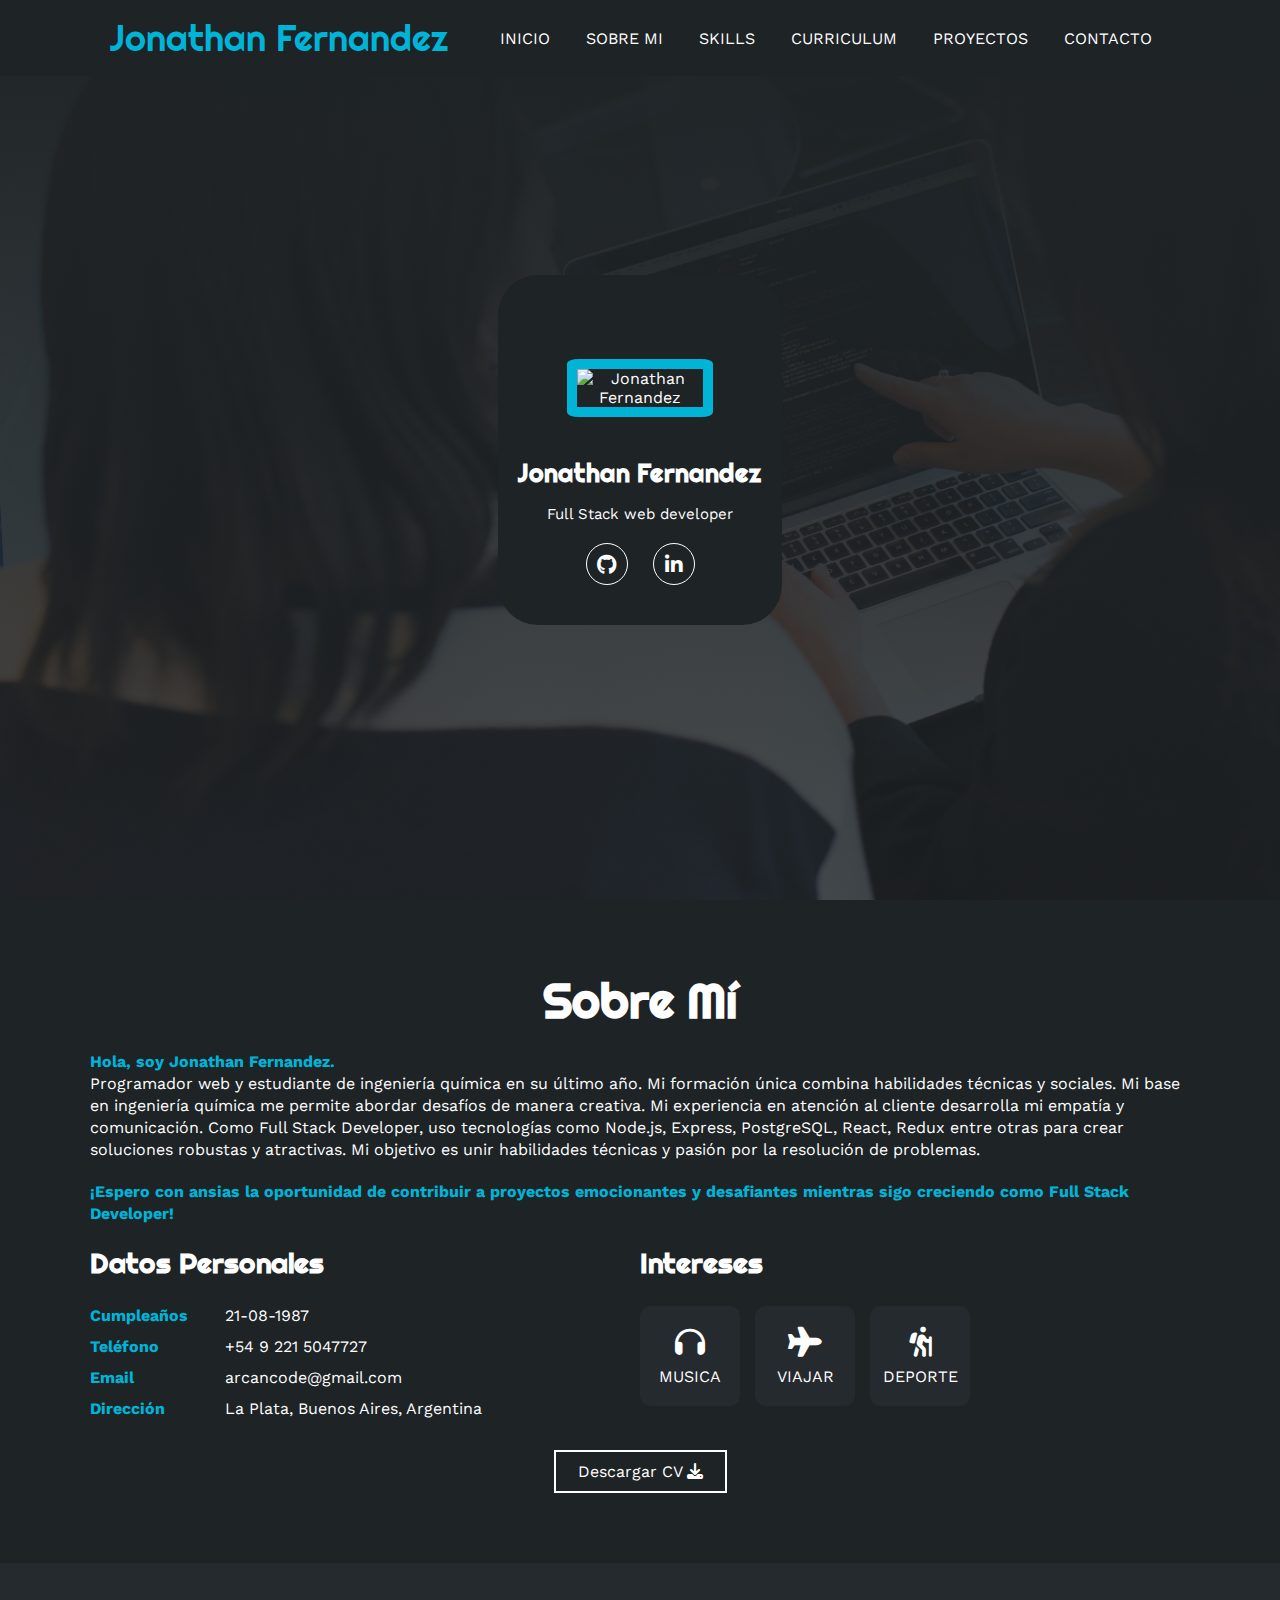
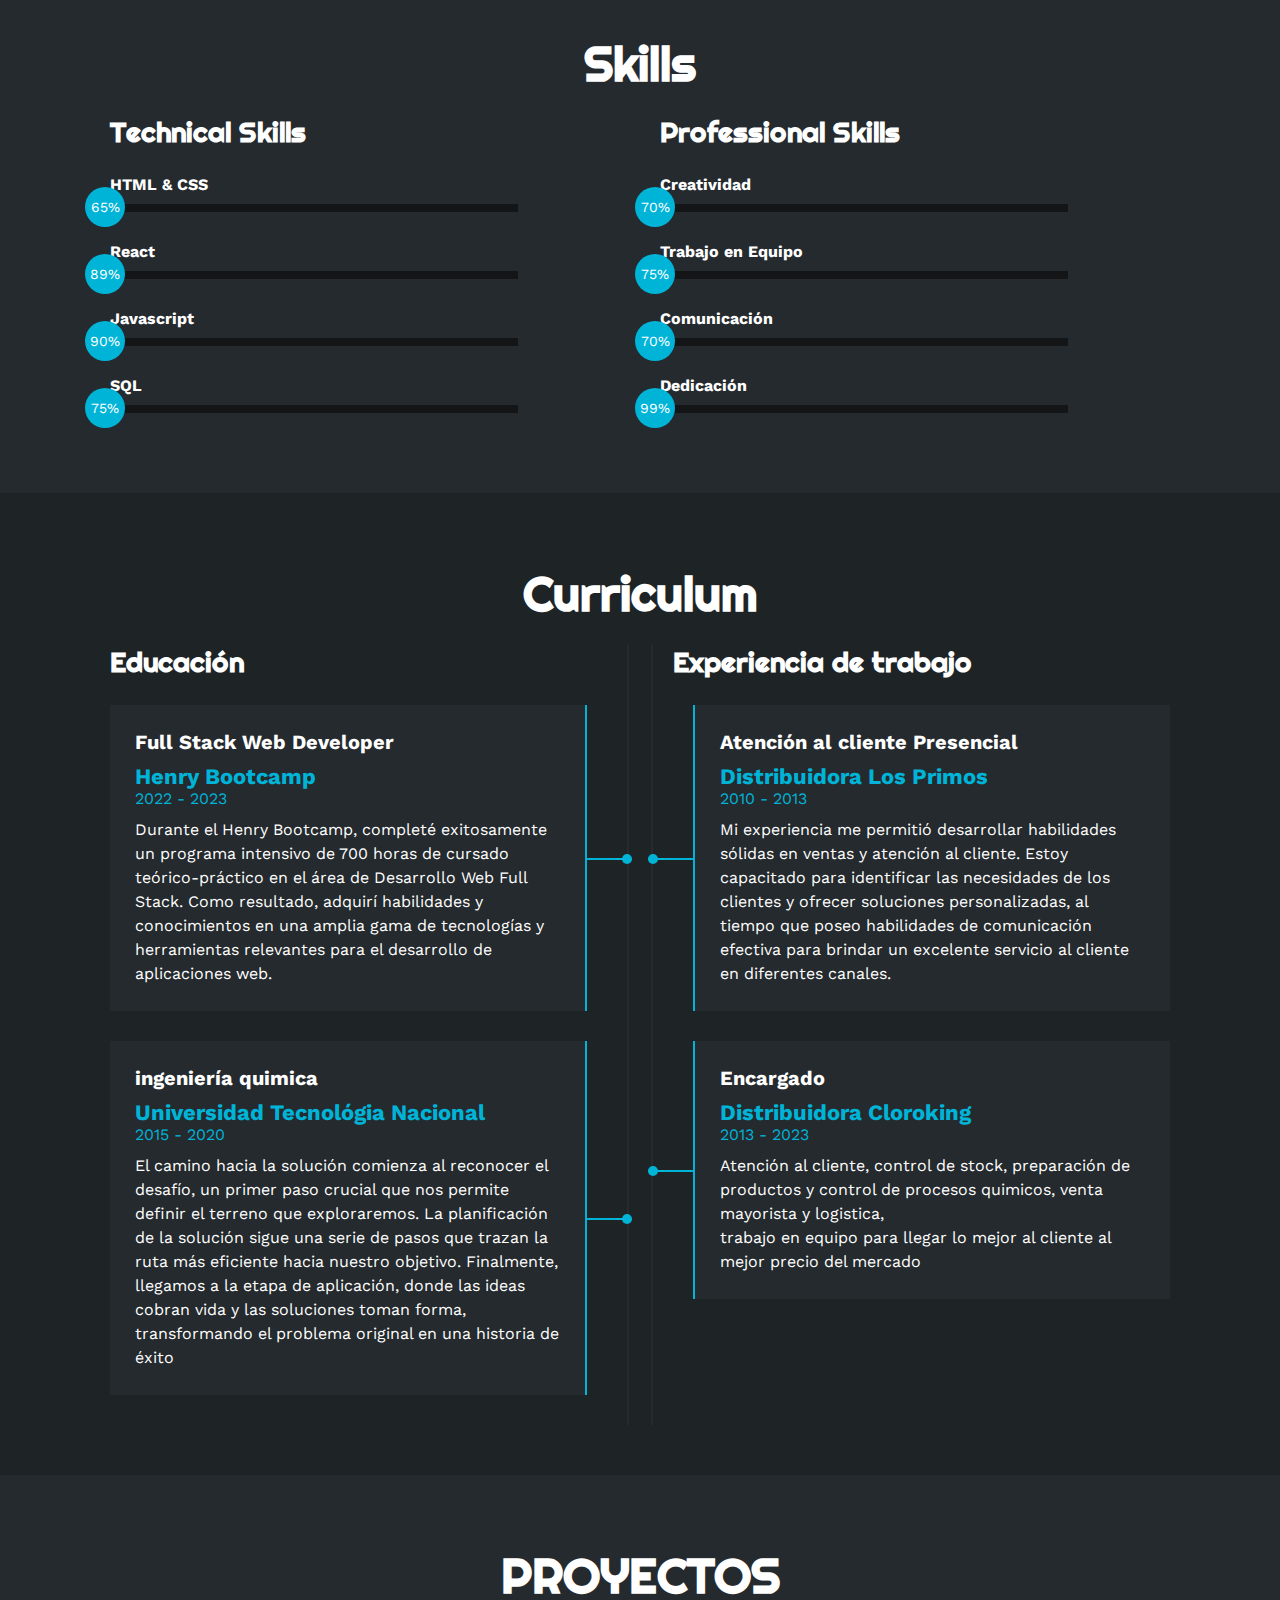
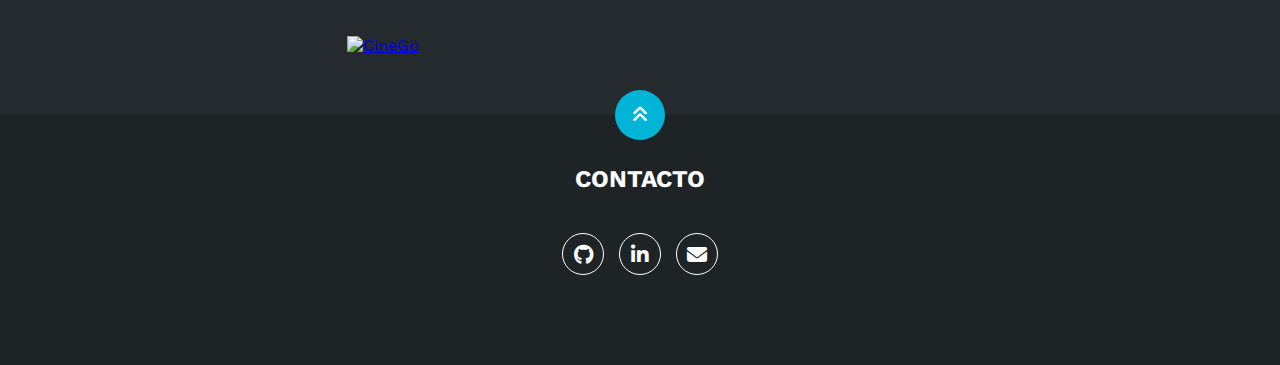
==== code/index.html @ 459ef3cf "Portfolio4" ====
<!DOCTYPE html>
<html lang="es">

<head>
    <meta charset="UTF-8">
    <meta http-equiv="X-UA-Compatible" content="IE=edge">
    <link href="https://cdnjs.cloudflare.com/ajax/libs/font-awesome/6.1.2/css/all.min.css" rel="stylesheet" />
    <link rel="icon" type="image/png" href="./img/icono-trabajo-removebg-preview.png" />
    <title>Portfolio</title>
    <link rel="stylesheet" href="estilo.css">

    <!-- Meta etiquetas para vista previa -->
    <meta property="og:title" content="Portafolio Jonathan">
    <meta property="og:image" content="https://res.cloudinary.com/duhosfky2/image/upload/v1693426311/Market/zogoqmeys3yfz02bowl5.jpg">
    <meta name="description" content="Mi portafolio personal para mostrar mis proyectos y habilidades.">
    <meta property="og:url" content="https://portfolio-t79v-ki7n8g2bz-jonnyfernandez.vercel.app/">

</head>
<body>
    <!-- MENU ENCABEZADO -->
    <div class="contenedor-header">
        <header>
            <div class="logo">
                <a href="#">Jonathan Fernandez</a>
            </div>
            <nav id="nav">
                <ul>
                    <li><a href="#inicio" onclick="seleccionar()">INICIO</a></li>
                    <li><a href="#sobremi" onclick="seleccionar()">SOBRE MI</a></li>
                    <li><a href="#skills" onclick="seleccionar()">SKILLS</a></li>
                    <li><a href="#curriculum" onclick="seleccionar()">CURRICULUM</a></li>
                    <li><a href="#portfolio" onclick="seleccionar()">PROYECTOS</a></li>
                    <li><a href="#contacto" onclick="seleccionar()">CONTACTO</a></li>
                </ul>
            </nav>
            <div class="nav-responsive" onclick="mostrarOcultarMenu()">
                <i class="fa-solid fa-bars"></i>
            </div>
        </header>
    </div>

    <!-- SECCION INICIO -->
    <section id="inicio" class="inicio">
        <div class="contenido-banner">
            <div class="contenedor-img">
                <img src="https://res.cloudinary.com/duhosfky2/image/upload/v1693414613/Market/d3zuab3ajsv0k1inw5ec.jpg" alt="Jonathan Fernandez">
            </div>
            <h1>Jonathan Fernandez</h1>
            <h2>Full Stack web developer</h2>
            <div class="redes">
                <a href="https://github.com/JonnyFernandez" target="_blank"><i class="fa-brands fa-github"></i></a>
                <a href="https://www.linkedin.com/in/jonathan-fernandez-65a959277/" target="_blank"><i class="fa-brands fa-linkedin-in"></i></a>
            </div>
        </div>
    </section>

    <!-- SECCION SOBRE MI -->
    <section id="sobremi" class="sobremi">
        <div class="contenido-seccion">
            <h2>Sobre Mí</h2>
            <p><span>Hola, soy Jonathan Fernandez.</span> <br> 
                Programador web y estudiante de ingeniería química en su último año. Mi formación única combina habilidades técnicas y sociales. Mi base en ingeniería química me permite abordar desafíos de manera creativa. Mi experiencia en atención al cliente desarrolla mi empatía y comunicación. Como Full Stack Developer, uso tecnologías como Node.js, Express, PostgreSQL, React, Redux entre otras para crear soluciones robustas y atractivas. Mi objetivo es unir habilidades técnicas y pasión por la resolución de problemas. 
            </p>               
                
                <p> <span>¡Espero con ansias la oportunidad de contribuir a proyectos emocionantes y desafiantes mientras sigo creciendo como Full Stack Developer!</span> </p>

            <div class="fila">
                <!-- datos personales -->
                <div class="col">
                    <h3>Datos Personales</h3>
                    <ul>
                        <li>
                            <strong>Cumpleaños</strong>
                            21-08-1987
                        </li>
                        <li>
                            <strong>Teléfono</strong>
                            +54 9 221 5047727
                        </li>
                        <li>
                            <strong>Email</strong>
                            arcancode@gmail.com
                        </li>
                        <li>
                            <strong>Dirección</strong>
                            La Plata, Buenos Aires, Argentina
                        </li>
                    </ul>
                </div>

                <!-- intereses -->
                <div class="col">
                    <h3>Intereses</h3>
                    <div class="contenedor-intereses">
    
                        <div class="interes">
                            <i class="fa-solid fa-headphones"></i>
                            <span>MUSICA</span>
                        </div>
                        <div class="interes">
                            <i class="fa-solid fa-plane"></i>
                            <span>VIAJAR</span>
                        </div>
                        <div class="interes">
                            <i class="fa-solid fa-person-hiking"></i>
                            <span>DEPORTE</span>
                        </div>
                        
                    </div>
                </div>
            </div>
            <button>
                <span class="overlay"></span> 
                <a href="https://drive.google.com/file/d/18zv0-AI4ETFtZacoYwHxijaZ4YE79S_G/view?usp=sharing" target="_blank" style="text-decoration: none;">
                    <span style="color: white;">Descargar CV</span>
                    <i class="fa-solid fa-download" style="color: white;"></i>
                </a>
            </button>
        </div>
    </section>

    <!-- SECCION SKILLS -->
    <section class="skills" id="skills">
        <div class="contenido-seccion">
            <h2>Skills</h2>
            <div class="fila">
                <!-- Technical Skill -->
                <div class="col">
                    <h3>Technical Skills</h3>
                    <div class="skill">
                        <span>HTML & CSS</span>
                        <div class="barra-skill">
                            <div class="progreso">
                                <span>65%</span>
                            </div>
                        </div>
                    </div>
                    <div class="skill">
                        <span>React</span>
                        <div class="barra-skill">
                            <div class="progreso">
                                <span>89%</span>
                            </div>
                        </div>
                    </div>
                    <div class="skill">
                        <span>Javascript</span>
                        <div class="barra-skill">
                            <div class="progreso">
                                <span>90%</span>
                            </div>
                        </div>
                    </div>
                    <div class="skill">
                        <span>SQL</span>
                        <div class="barra-skill">
                            <div class="progreso">
                                <span>75%</span>
                            </div>
                        </div>
                    </div>
                </div>
                <!-- Professional Skills -->
                <div class="col">
                    <h3>Professional Skills</h3>
                    <div class="skill">
                        <span>Creatividad</span>
                        <div class="barra-skill">
                            <div class="progreso">
                                <span>70%</span>
                            </div>
                        </div>
                    </div>
                    <div class="skill">
                        <span>Trabajo en Equipo</span>
                        <div class="barra-skill">
                            <div class="progreso">
                                <span>75%</span>
                            </div>
                        </div>
                    </div>
                    <div class="skill">
                        <span>Comunicación</span>
                        <div class="barra-skill">
                            <div class="progreso">
                                <span>70%</span>
                            </div>
                        </div>
                    </div>
                    <div class="skill">
                        <span>Dedicación</span>
                        <div class="barra-skill">
                            <div class="progreso">
                                <span>99%</span>
                            </div>
                        </div>
                    </div>
                    </div>
                </div>
            </div>
        </div>
    </section>

    <!-- SECCION CURRICULUM -->
    <section id="curriculum" class="curriculum">
        <div class="contenido-seccion">
            <h2>Curriculum</h2>
            <div class="fila">
                <div class="col izquierda">
                    <h3>Educación</h3>
                    <div class="item izq">
                        <h4>Full Stack Web Developer</h4>
                        <span class="casa">Henry Bootcamp</span>
                        <span class="fecha">2022 - 2023</span>
                        <p>Durante el Henry Bootcamp, completé exitosamente un programa intensivo de 700 horas de cursado teórico-práctico en el área de Desarrollo Web Full Stack. Como resultado, adquirí habilidades y conocimientos en una amplia gama de tecnologías y herramientas relevantes para el desarrollo de aplicaciones web.</p>
                        <div class="conectori">
                            <div class="circuloi"></div>
                        </div>
                    </div>
                    <div class="item izq">
                        <h4>ingeniería quimica</h4>
                        <span class="casa">Universidad Tecnológia Nacional</span>
                        <span class="fecha">2015 - 2020</span>
                        <p>El camino hacia la solución comienza al reconocer el desafío, un primer paso crucial que nos permite definir el terreno que exploraremos. La planificación de la solución sigue una serie de pasos que trazan la ruta más eficiente hacia nuestro objetivo. Finalmente, llegamos a la etapa de aplicación, donde las ideas cobran vida y las soluciones toman forma, transformando el problema original en una historia de éxito
                        </p>
                        <div class="conectori">
                            <div class="circuloi"></div>
                        </div>
                    </div>
                </div>

                <div class="col derecha">
                    <h3>Experiencia de trabajo</h3>
                    <div class="item der">
                        <h4>Atención al cliente Presencial</h4>
                        <span class="casa">Distribuidora Los Primos</span>
                        <span class="fecha">2010 - 2013</span>
                        <p>Mi experiencia me permitió desarrollar habilidades sólidas en ventas y atención al cliente. Estoy capacitado para identificar las necesidades de los clientes y ofrecer soluciones personalizadas, al tiempo que poseo habilidades de comunicación efectiva para brindar un excelente servicio al cliente en diferentes canales.</p>
                        <div class="conectord">
                            <div class="circulod"></div>
                        </div>
                    </div>
                    <div class="item der">
                        <h4>Encargado</h4>
                        <span class="casa">Distribuidora Cloroking</span>
                        <span class="fecha">2013 - 2023</span>
                        <p>Atención al cliente, control de stock, preparación de productos y control de procesos quimicos, venta mayorista y logistica, <br>
                           trabajo en equipo para llegar lo mejor al cliente al mejor precio del mercado
                        </p>
                        <div class="conectord">
                            <div class="circulod"></div>
                        </div>
                    </div>
                    
                </div>
            </div>
        </div>
    </section>

     <!-- SECCION PORTFOLIO -->
     <section id="portfolio" class="portfolio">
        <div class="contenido-seccion">
            <h2>PROYECTOS</h2>
            <div class="galeria">
                <div class="proyecto">
                    <a href="https://youtu.be/59KQuZE1tBA" target="_blank">
                        <img src="https://res.cloudinary.com/duhosfky2/image/upload/v1693419732/Market/usyc0wvto7gchkjki0ef.jpg" alt="CineGo">
                        <div class="overlay">
                            <h3>Mini-Market</h3>
                            <p>Desde la comodidad de tu casa.</p>
                        </div>
                    </a>
                </div>
                <!-- <div class="proyecto">
                    <a href="https://www.youtube.com/watch?v=Hnd9TNMoRcA" target="_blank">
                    <img src="https://res.cloudinary.com/dmy8dbh1a/image/upload/v1689033568/RickAndMorty_lbuzjm.png" alt="Rick And Morty">
                    <div class="overlay">
                        <h3>Rick And Morty</h3>
                        <p>Explora el multiverso de Rick and Morty.</p>
                    </div>
                  </a>
                </div> -->
                <div class="proyecto">
                    <a href="https://youtu.be/STfdhvXOBVQ" target="_blank">

                    <img src="https://res.cloudinary.com/duhosfky2/image/upload/v1693420103/Market/iamvb0fiv9edllgim8vq.jpg" alt="">
                    <div class="overlay">
                        <h3>PI-Food</h3>
                        <p>Recetas para el paladar</p>
                    </div>
                </a>
                </div>
             </div>
            </div>
        </div>
    </section>

    <!-- footer -->
    <footer>
        <a href="#inicio" class="arriba">
            <i class="fa-solid fa-angles-up"></i>
        </a>
        <div>
            <a id="contacto"> 
                <h2>CONTACTO</h2>
            </a>
        </div>
        <div class="redes" >
            <a href="https://github.com/JonnyFernandez" target="_blank"><i class="fa-brands fa-github"></i></a>
            <a href="https://www.linkedin.com/in/jonathan-fernandez-65a959277/" target="_blank"><i class="fa-brands fa-linkedin-in"></i></a>
            <a href="mailto:arcancode@gmail.com" target="_blank"><i class="fa-solid fa-envelope"></i></a>

        </div>
    </footer>

    <script src="script.js"></script>
</body>
</html>
---- code/estilo.css ----
@import url('https://fonts.googleapis.com/css2?family=Righteous&family=Work+Sans:wght@100;300;400;600;800&display=swap');
*{
    box-sizing: border-box;
    font-family: 'Work Sans';
    margin: 0;
    padding: 0;
}
html{
    /* me permite deslizar cuando hago clic en los links del menu */
    scroll-behavior: smooth;
}
/* MENU */
.contenedor-header{
    background: #1e2326;
    position: fixed;
    width: 100%;
    top: 0;
    left: 0;
    z-index: 99;
}
.contenedor-header header{
    max-width: 1100px;
    margin: auto;
    display: flex;
    justify-content: space-between;
    align-items: center;
    padding: 15px 20px;
}
.contenedor-header header .logo a{
    font-family: 'Righteous';
    font-size: 36px;
    color: #00b4d8;
    text-decoration: none;
}
.contenedor-header header ul{
    display: flex;
    list-style: none;
}
.contenedor-header header nav ul li a{
    text-align: none;
    color: #fff;
    margin: 0 15px;
    padding: 3px;
    transition: .5s;
    text-decoration: none;
}
.contenedor-header header nav ul li a:hover{
    color: #00b4d8;
}
.nav-responsive{
    background-color: #00b4d8;
    color:#fff;
    padding: 5px 10px;
    border-radius: 5px;
    cursor: pointer;
    display: none;
}

/* SECCION I N I C I O */

.inicio{
    background: linear-gradient(to top, rgba(30,35,38,.8), rgba(30,35,38,1)),
    url(img/fondo.jpg);
    background-size: cover;
    height: 100vh;
    color: #fff;
    display: flex;
    align-items: center;
}
.inicio .contenido-banner{
    padding: 20px;
    background-color: #1e2326;
    max-width: 600px;
    margin: auto;
    text-align: center;
    border-radius: 40px;
}
.inicio .contenido-banner img{
    border: 10px solid #00b4d8;
    display: block;
    width: 60%;
    margin: auto;
    margin-top: 4rem;
    border-radius: 8%;
}
.inicio .contenido-banner h1{
    margin-top: 40px;
    font-size: 25px;
    font-family: 'Righteous';
}
.inicio .contenido-banner h2{
    margin-top: 1rem;
    font-size: 15px;
    font-weight: normal;
}
.inicio .contenido-banner .redes a{
    color: #fff;
    display: inline-block;
    text-decoration: none;
    border: 1px solid #fff;
    border-radius: 100%;
    width: 42px;
    height: 42px;
    line-height: 42px;
    margin: 20px 10px;
    font-size: 20px;
    transition: .3s;
}
.inicio .contenido-banner .redes a:hover{
    background-color: #00b4d8;
}


.sobremi{
    background-color: #1e2326;
    color: #fff;
    padding: 50px 20px;
}
.sobremi .contenido-seccion{
    max-width: 1100px;
    margin: auto;
}
.sobremi h2{
    font-size: 48px;
    font-family: 'Righteous';
    text-align: center;
    padding: 20px 0;

}
.sobremi .contenido-seccion p{
    font: 18px;
    line-height: 22px;
    margin-bottom: 20px;
}
.sobremi .contenido-seccion p span{
    color: #00b4d8;
    font-weight: bold;
}
.sobremi .fila{
    display: flex;
}
.sobremi .fila .col
{
    width: 50%;
}
.sobremi .fila .col h3{
    font-size: 28px;
    font-family: 'Righteous';
    margin-bottom: 25px;
}
.sobremi .fila .col ul{
    list-style: none;
}
.sobremi .fila .col ul li{
    margin: 12px 0;
}
.sobremi .fila .col ul li strong{
    display: inline-block;
    color: #00b4d8;
    width: 130px;
}
.sobremi .fila .col ul li span{
    background-color: #00b4d8;
    padding: 3px;
    font-weight: bold;
    border-radius: 5px;
}
.sobremi .fila .col .contenedor-intereses{
    display: flex;
    flex-wrap: wrap;
}
.sobremi .fila .col .contenedor-intereses .interes{
    width: 100px;
    height: 100px;
    background-color: #252A2E;
    border-radius: 10px;
    margin: 0 15px 15px 0;
    display: flex;
    flex-direction: column;
    align-items: center;
    justify-content: center;
    transition: .3s;

}.sobremi .fila .col .contenedor-intereses .interes:hover{
    background-color: #00b4d8;
}
.sobremi .fila .col .contenedor-intereses .interes i{
    font-size: 30px;
    margin-bottom: 10px;
}
.sobremi button{
    cursor: pointer;
    background-color: transparent;
    border: 2px solid #fff;
    width: fit-content;
    display: block;
    margin: 20px auto;
    padding: 10px 22px;
    font-size: 16px;
    color: #fff;
    position: relative;
    z-index: 10;
}
.sobremi button .overlay{
    position: absolute;
    top: 0;
    left: 0;
    width: 0;
    height: 100%;
    background-color: #00b4d8;
    z-index: -1;
    transition: 1s;
}
.sobremi button:hover .overlay{
    width: 100%;
}



/* SECCION S K I L L S */
.skills{
    background-color: #252A2E;
    color: #fff;
    padding: 50px 20px;
}
.skills .contenido-seccion{
    max-width: 1100px;
    margin: auto;
}
.skills h2{
    font-size: 48px;
    font-family: 'Righteous';
    text-align: center;
    padding: 20px 0;

}
.skills .fila{
    display: flex;
}
.skills .fila .col{
    width: 50%;
    padding: 0 20px;
}
.skills .fila .col h3{
    font-size: 28px;
    font-family: 'Righteous';
    margin-bottom: 25px;
}
.skills .skill > span{
    font-weight: bold;
    display: block;
    margin-bottom: 10px;
}
.skills .skill .barra-skill{
    height: 8px;
    width: 80%;
    background-color: #131517;
    position: relative;
    margin-bottom: 30px;
}
.skills .skill .progreso{
    background-color: #00b4d8;
    position: absolute;
    top: 0;
    left: 0;
    height: 8px;
}
.skills .skill .barra-skill span{
    position: absolute;
    height: 40px;
    width: 40px;
    background-color: #00b4d8;
    border-radius: 50px;
    line-height: 40px;
    text-align: center;
    top: -17px;
    right: -15px;
    font-size: 14px;
}
/* Estas clases se agregaran dinamicamente mediante javascript */
.skills .skill .javascript{
    width: 0%;
    animation: 2s javascript forwards;
}
@keyframes javascript {
    0%{width: 0%;}
    100%{width: 75%;}
}

.skills .skill .htmlcss{
    width: 0%;
    animation: 2s htmlcss forwards;
}
@keyframes htmlcss {
    0%{width: 0%;}
    100%{width: 89%;}
}

.skills .skill .photoshop{
    width: 0%;
    animation: 2s photoshop forwards;
}
@keyframes photoshop {
    0%{width: 0%;}
    100%{width: 95%;}
}

.skills .skill .wordpress{
    width: 0%;
    animation: 2s wordpress forwards;
}
@keyframes wordpress {
    0%{width: 0%;}
    100%{width: 81%;}
}

.skills .skill .drupal{
    width: 0%;
    animation: 2s drupal forwards;
}
@keyframes drupal {
    0%{width: 0%;}
    100%{width: 55%;}
}

.skills .skill .comunicacion{
    width: 0%;
    animation: 2s comunicacion forwards;
}
@keyframes comunicacion {
    0%{width: 0%;}
    100%{width: 80%;}
}

.skills .skill .trabajo{
    width: 0%;
    animation: 2s trabajo forwards;
}
@keyframes trabajo {
    0%{width: 0%;}
    100%{width: 70%;}
}

.skills .skill .creatividad{
    width: 0%;
    animation: 2s creatividad forwards;
}
@keyframes creatividad {
    0%{width: 0%;}
    100%{width: 99%;}
}

.skills .skill .dedicacion{
    width: 0%;
    animation: 2s dedicacion forwards;
}
@keyframes dedicacion {
    0%{width: 0%;}
    100%{width: 65%;}
}

.skills .skill .proyect{
    width: 0%;
    animation: 2s proyect forwards;
}
@keyframes proyect {
    0%{width: 0%;}
    100%{width: 94%;}
}
/* SECCION CURRICULUM */
.curriculum{
    background-color: #1e2326;
    color: #fff;
    padding: 50px 20px;
}
.curriculum .contenido-seccion{
    max-width: 1100px;
    margin: auto;
}
.curriculum h2{
    font-size: 48px;
    font-family: 'Righteous';
    text-align: center;
    padding: 20px 0;

}
.curriculum .fila{
    display: flex;
    justify-content: space-between;
}
.curriculum .fila .col{
    width: 49%;
    padding: 0 20px;
}
.curriculum .fila .col h3{
    font-size: 28px;
    font-family: 'Righteous';
    margin-bottom: 25px;
}
.curriculum .fila .izquierda{
    border-right: 2px solid #252A2E;
}
.curriculum .fila .derecha{
    border-left: 2px solid #252A2E;
}
.curriculum .fila .item{
    padding: 25px;
    margin-bottom: 30px;
    background-color: #252A2E;
    position: relative;
}
.curriculum .fila .item h4{
    font-size: 20px;
    margin-bottom: 10px;
}
.curriculum .fila .item .casa{
    color: #00b4d8;
    font-size: 22px;
    font-weight: bold;
    display: block;
}
.curriculum .fila .item .fecha{
    display: block;
    color: #00b4d8;
    margin-bottom: 10px;
}
.curriculum .fila .item p{
    line-height: 24px;
}
.curriculum .fila .izq{
    border-right: 2px solid #00b4d8;
    margin-right: 20px;
}
.curriculum .fila .der{
    border-left: 2px solid #00b4d8;
    margin-left: 20px;
}
.curriculum .fila .item .conectori{
    height: 2px;
    background-color: #00b4d8;
    width: 47px;
    position: absolute;
    top: 50%;
    right: -47px;
    z-index: 5;
}
.curriculum .fila .item .conectori .circuloi{
    display: block;
    height: 10px;
    width: 10px;
    border-radius: 50%;
    background-color: #00b4d8;
    float: right;
    position: relative;
    bottom: 4px;
}
.curriculum .fila .item .conectord{
    height: 2px;
    background-color: #00b4d8;
    width: 47px;
    position: absolute;
    top: 50%;
    left: -47px;
    z-index: 5;
}
.curriculum .fila .item .conectord .circulod{
    display: block;
    height: 10px;
    width: 10px;
    border-radius: 50%;
    background-color: #00b4d8;
    float: left;
    position: relative;
    bottom: 4px;
}
/* SECCION PORTFOLIO */
.portfolio{
    background-color: #252A2E;
    color: #fff;
    padding: 50px 20px;
}
.portfolio .contenido-seccion{
    max-width: 1100px;
    margin: auto;
}
.portfolio h2{
    font-size: 48px;
    font-family: 'Righteous';
    text-align: center;
    padding: 20px 0;
}
.portfolio .galeria{
    display: flex;
    flex-wrap: wrap;
    justify-content: space-around;
}
.portfolio .galeria .proyecto{
    position: relative;
    max-width: 340px;
    height: fit-content;
    margin: 10px;
    cursor: pointer;
}
.portfolio .galeria .proyecto img{
    width: 100%;
    display: block;
}
.portfolio .galeria .proyecto .overlay{
    position: absolute;
    top: 0;
    width: 100%;
    height: 100%;
    text-align: center;
    background: linear-gradient(rgba(35, 136, 225, 0.696), rgba(134, 185, 118, 0.8));
    display: flex;
    flex-direction: column;
    justify-content: center;
    transition: 1s;
    font-size: 18px;
    letter-spacing: 3px;
    opacity: 0;
}
.portfolio .galeria .proyecto .overlay h3{
    margin-bottom: 20px;
    transition: 1s;
    color: #fff;
}
.portfolio .galeria .proyecto .overlay:hover{
    opacity: 1;
}
.portfolio .galeria .proyecto .overlay:hover h3{
    margin-bottom: 0px;
}
.portfolio .galeria .proyecto .overlay p{
    color: #fff;
}

footer{
    background-color: #1e2326;
    color: #fff;
    padding: 50px 0 30px 0;
    text-align: center;
    position: relative;
    width: 100%;
}
footer .redes{
    margin-bottom: 20px;
}
footer .redes a{
    color: #fff;
    display: inline-block;
    text-decoration: none;
    border: 1px solid #fff;
    border-radius: 100%;
    width: 42px;
    height: 42px;
    line-height: 42px;
    margin: 40px 5px;
    font-size: 20px;
    transition: .3s;
}
footer .arriba{
    display: block;
    width: 50px;
    height: 50px;
    background-color: #00b4d8;
    color: #fff;
    position: absolute;
    left: 50%;
    transform: translateX(-50%);
    top: -25px;
    border-radius: 50%;
    line-height: 50px;
    font-size: 18px;
}
/* SECCION RESPONSIVE */
@media screen and (max-width:980px){
    nav{
        display: none;
    }
    .nav-responsive{
        display: block;
    }
    nav.responsive{
        display: block;
        position: absolute;
        right: 0;
        top: 75px;
        background-color: #252A2E;
        width: 180px;
    }
    nav.responsive ul{
        display: block !important;
    }
    nav.responsive ul li{
        border-bottom: 1px solid #fff;
        padding: 10px 0;
    }
}
@media screen and (max-width:700px){
    .sobremi .fila{
        display: block;
    }
    .sobremi .fila .col{
        width: fit-content;
    }

    .skills .fila{
        display: block;
    }
    .skills .fila .col{
        width: 100%;
    }
    .skills .fila .col .barra-skill{
        width: 100%;
    }

    .curriculum .fila{
        display: block;
    }
    .curriculum .fila .col{
        width: 90%;
    }
    .curriculum .fila .derecha{
        margin-left: 20px;
    }

    .portfolio .galeria{
        display: block;
        width: 100%;
    }
    .portfolio .galeria .proyecto{
        max-width: 100%;
    }
    .portfolio .galeria .proyecto img{
        width: 100%;
    }
    .contacto .fila{
        display: block;
    }
    .contacto .fila .col{
        width: 100%;
    }
}
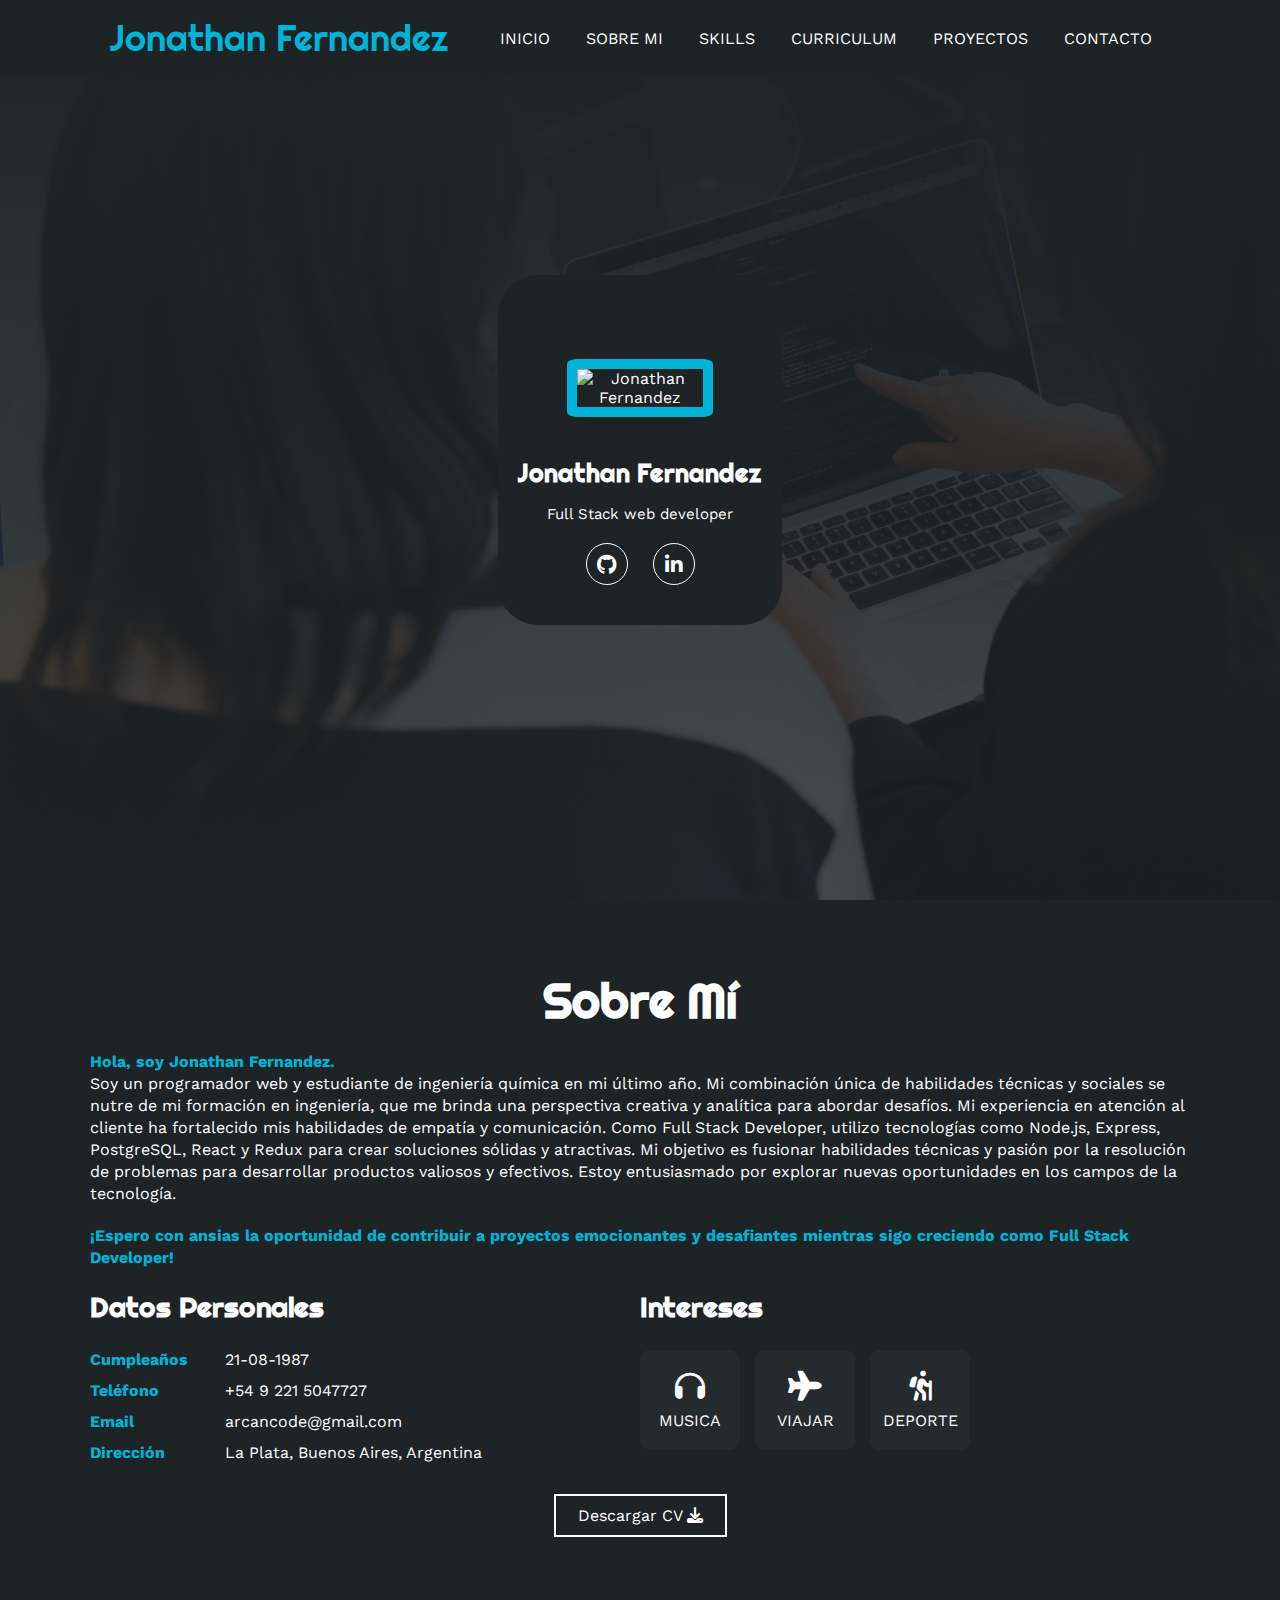
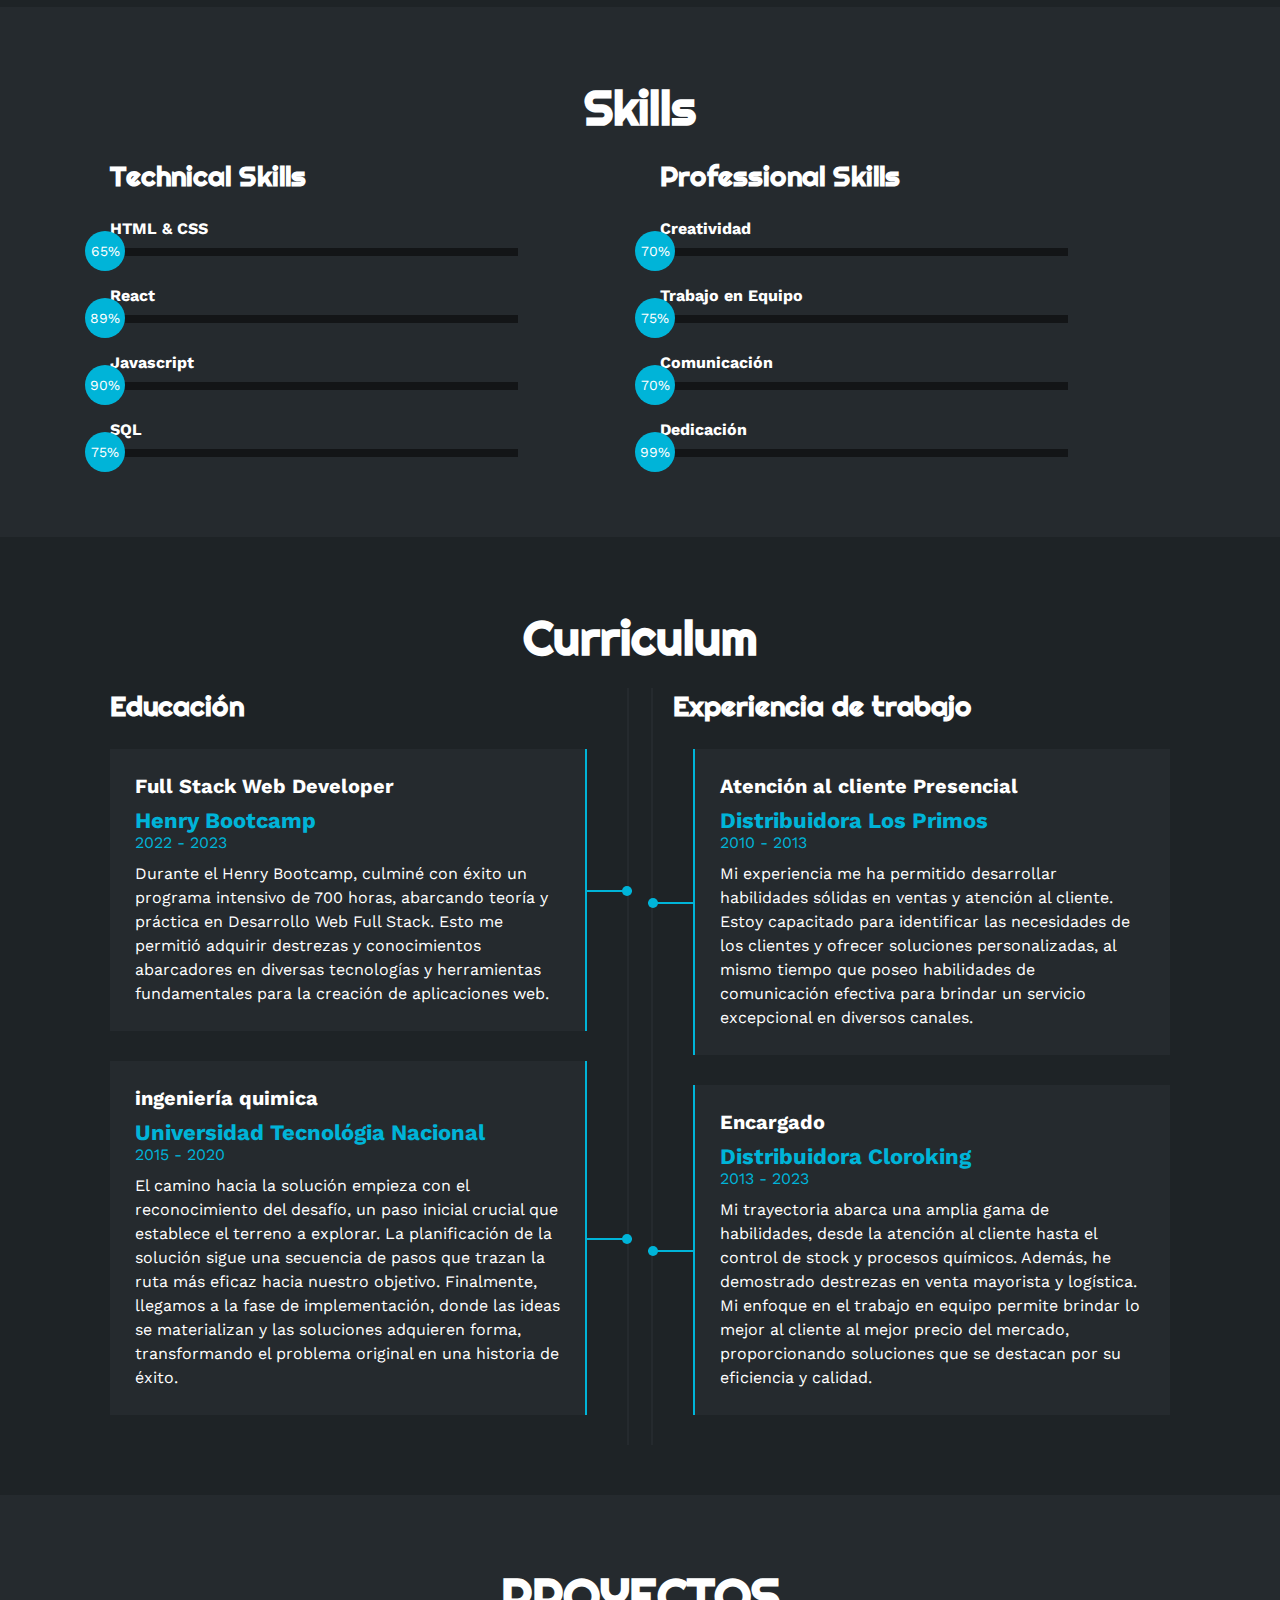
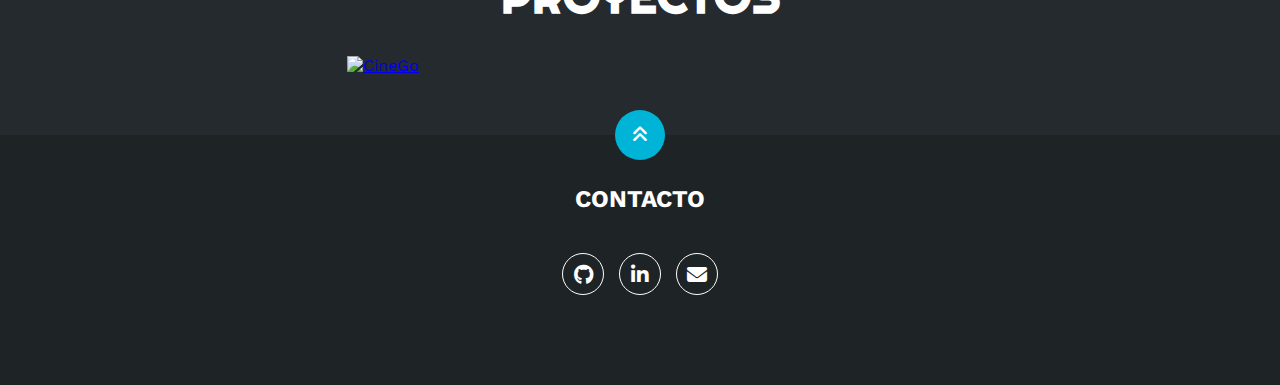
==== commit 5c53e651: "sintax" ====
--- a/code/index.html
+++ b/code/index.html
@@ -10,7 +10,7 @@
     <link rel="stylesheet" href="estilo.css">
 
     <!-- Meta etiquetas para vista previa -->
-    <meta property="og:title" content="Portafolio Jonathan">
+    <meta property="og:title" content="Portafolio de Jonathan">
     <meta property="og:image" content="https://res.cloudinary.com/duhosfky2/image/upload/v1693426311/Market/zogoqmeys3yfz02bowl5.jpg">
     <meta name="description" content="Mi portafolio personal para mostrar mis proyectos y habilidades.">
     <meta property="og:url" content="https://portfolio-t79v-ki7n8g2bz-jonnyfernandez.vercel.app/">
@@ -59,10 +59,10 @@
         <div class="contenido-seccion">
             <h2>Sobre Mí</h2>
             <p><span>Hola, soy Jonathan Fernandez.</span> <br> 
-                Programador web y estudiante de ingeniería química en su último año. Mi formación única combina habilidades técnicas y sociales. Mi base en ingeniería química me permite abordar desafíos de manera creativa. Mi experiencia en atención al cliente desarrolla mi empatía y comunicación. Como Full Stack Developer, uso tecnologías como Node.js, Express, PostgreSQL, React, Redux entre otras para crear soluciones robustas y atractivas. Mi objetivo es unir habilidades técnicas y pasión por la resolución de problemas. 
+                Soy un programador web y estudiante de ingeniería química en mi último año. Mi combinación única de habilidades técnicas y sociales se nutre de mi formación en ingeniería, que me brinda una perspectiva creativa y analítica para abordar desafíos. Mi experiencia en atención al cliente ha fortalecido mis habilidades de empatía y comunicación. Como Full Stack Developer, utilizo tecnologías como Node.js, Express, PostgreSQL, React y Redux para crear soluciones sólidas y atractivas. Mi objetivo es fusionar habilidades técnicas y pasión por la resolución de problemas para desarrollar productos valiosos y efectivos. Estoy entusiasmado por explorar nuevas oportunidades en los campos de la tecnología. 
             </p>               
+            <p> <span>¡Espero con ansias la oportunidad de contribuir a proyectos emocionantes y desafiantes mientras sigo creciendo como Full Stack Developer!</span> </p>
                 
-                <p> <span>¡Espero con ansias la oportunidad de contribuir a proyectos emocionantes y desafiantes mientras sigo creciendo como Full Stack Developer!</span> </p>
 
             <div class="fila">
                 <!-- datos personales -->
@@ -111,7 +111,7 @@
             </div>
             <button>
                 <span class="overlay"></span> 
-                <a href="https://drive.google.com/file/d/18zv0-AI4ETFtZacoYwHxijaZ4YE79S_G/view?usp=sharing" target="_blank" style="text-decoration: none;">
+                <a href="https://drive.google.com/file/d/1RktiyKfMxUhOquxDYn9ryDtjmlIRd76-/view?usp=sharing" target="_blank" style="text-decoration: none;">
                     <span style="color: white;">Descargar CV</span>
                     <i class="fa-solid fa-download" style="color: white;"></i>
                 </a>
@@ -212,7 +212,7 @@
                         <h4>Full Stack Web Developer</h4>
                         <span class="casa">Henry Bootcamp</span>
                         <span class="fecha">2022 - 2023</span>
-                        <p>Durante el Henry Bootcamp, completé exitosamente un programa intensivo de 700 horas de cursado teórico-práctico en el área de Desarrollo Web Full Stack. Como resultado, adquirí habilidades y conocimientos en una amplia gama de tecnologías y herramientas relevantes para el desarrollo de aplicaciones web.</p>
+                        <p>Durante el Henry Bootcamp, culminé con éxito un programa intensivo de 700 horas, abarcando teoría y práctica en Desarrollo Web Full Stack. Esto me permitió adquirir destrezas y conocimientos abarcadores en diversas tecnologías y herramientas fundamentales para la creación de aplicaciones web.</p>
                         <div class="conectori">
                             <div class="circuloi"></div>
                         </div>
@@ -221,7 +221,7 @@
                         <h4>ingeniería quimica</h4>
                         <span class="casa">Universidad Tecnológia Nacional</span>
                         <span class="fecha">2015 - 2020</span>
-                        <p>El camino hacia la solución comienza al reconocer el desafío, un primer paso crucial que nos permite definir el terreno que exploraremos. La planificación de la solución sigue una serie de pasos que trazan la ruta más eficiente hacia nuestro objetivo. Finalmente, llegamos a la etapa de aplicación, donde las ideas cobran vida y las soluciones toman forma, transformando el problema original en una historia de éxito
+                        <p>El camino hacia la solución empieza con el reconocimiento del desafío, un paso inicial crucial que establece el terreno a explorar. La planificación de la solución sigue una secuencia de pasos que trazan la ruta más eficaz hacia nuestro objetivo. Finalmente, llegamos a la fase de implementación, donde las ideas se materializan y las soluciones adquieren forma, transformando el problema original en una historia de éxito.
                         </p>
                         <div class="conectori">
                             <div class="circuloi"></div>
@@ -235,7 +235,7 @@
                         <h4>Atención al cliente Presencial</h4>
                         <span class="casa">Distribuidora Los Primos</span>
                         <span class="fecha">2010 - 2013</span>
-                        <p>Mi experiencia me permitió desarrollar habilidades sólidas en ventas y atención al cliente. Estoy capacitado para identificar las necesidades de los clientes y ofrecer soluciones personalizadas, al tiempo que poseo habilidades de comunicación efectiva para brindar un excelente servicio al cliente en diferentes canales.</p>
+                        <p>Mi experiencia me ha permitido desarrollar habilidades sólidas en ventas y atención al cliente. Estoy capacitado para identificar las necesidades de los clientes y ofrecer soluciones personalizadas, al mismo tiempo que poseo habilidades de comunicación efectiva para brindar un servicio excepcional en diversos canales.</p>
                         <div class="conectord">
                             <div class="circulod"></div>
                         </div>
@@ -244,8 +244,7 @@
                         <h4>Encargado</h4>
                         <span class="casa">Distribuidora Cloroking</span>
                         <span class="fecha">2013 - 2023</span>
-                        <p>Atención al cliente, control de stock, preparación de productos y control de procesos quimicos, venta mayorista y logistica, <br>
-                           trabajo en equipo para llegar lo mejor al cliente al mejor precio del mercado
+                        <p>Mi trayectoria abarca una amplia gama de habilidades, desde la atención al cliente hasta el control de stock y procesos químicos. Además, he demostrado destrezas en venta mayorista y logística. Mi enfoque en el trabajo en equipo permite brindar lo mejor al cliente al mejor precio del mercado, proporcionando soluciones que se destacan por su eficiencia y calidad.
                         </p>
                         <div class="conectord">
                             <div class="circulod"></div>
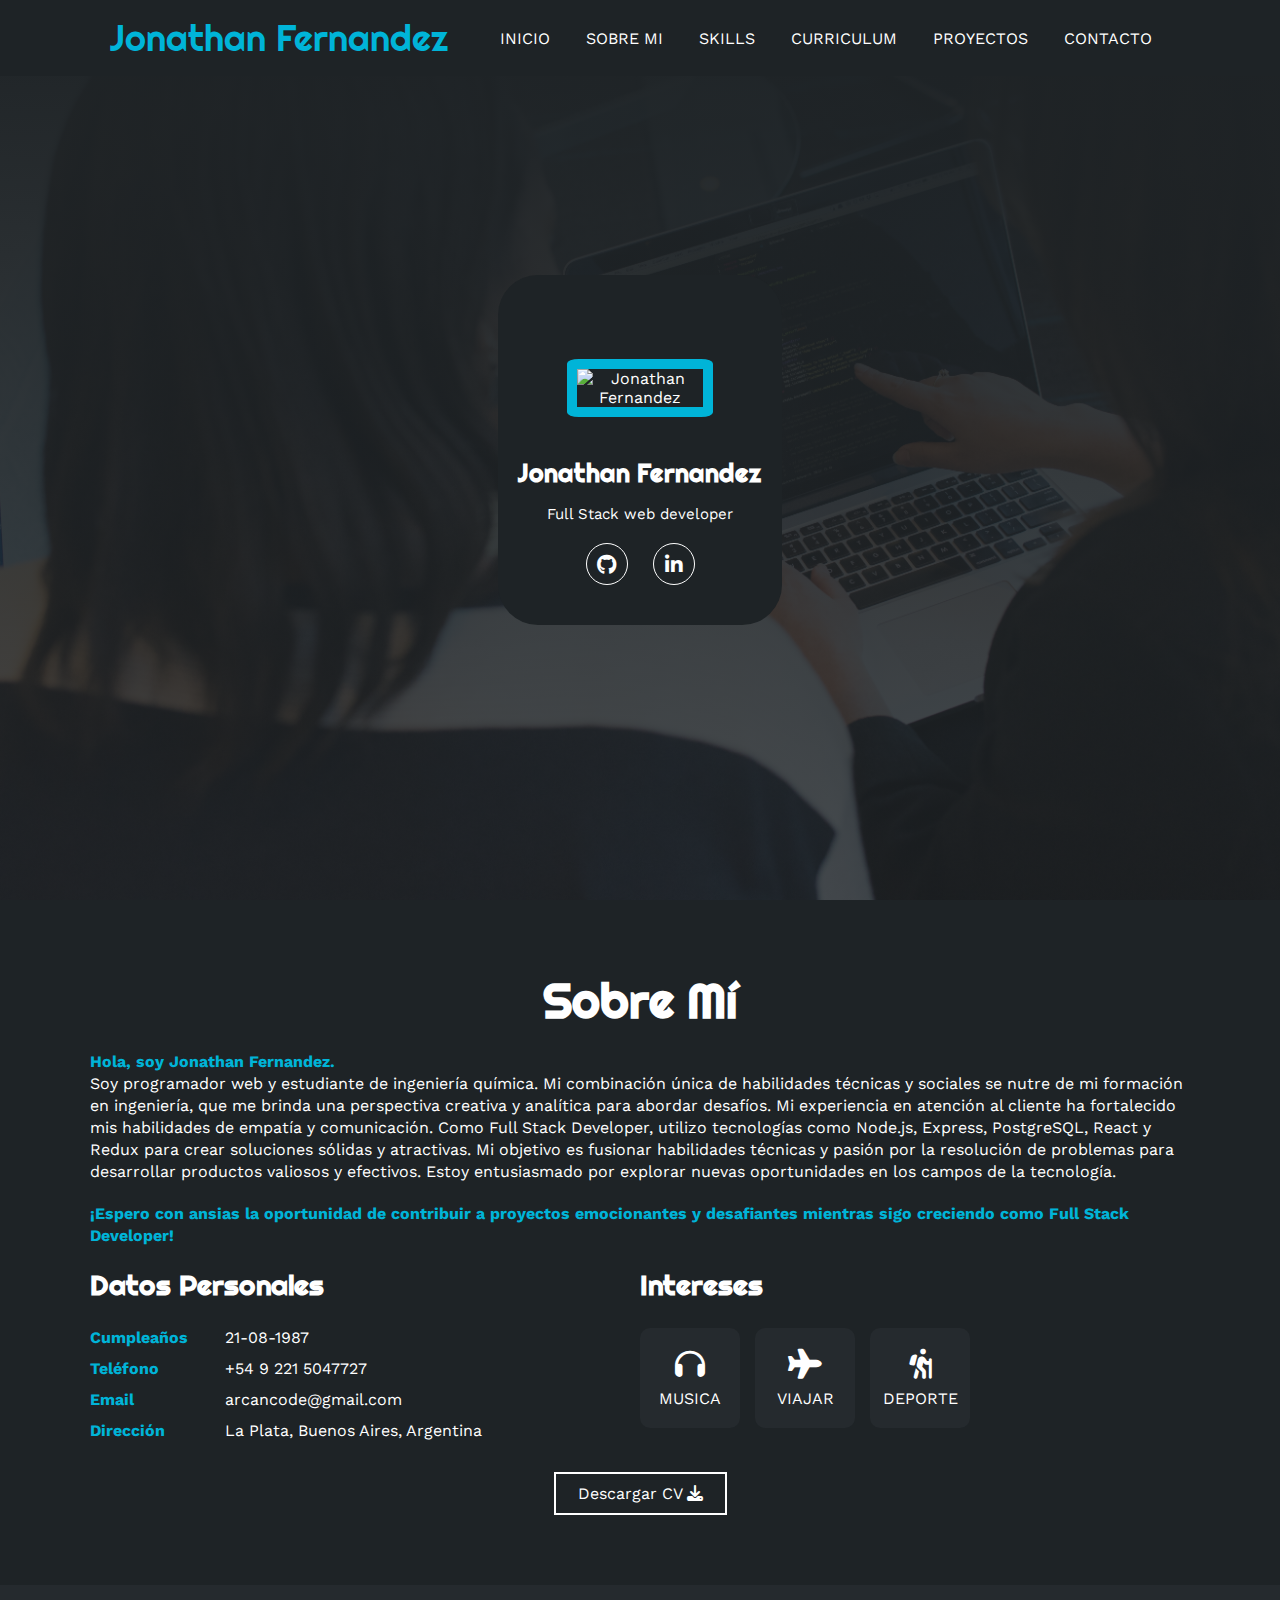
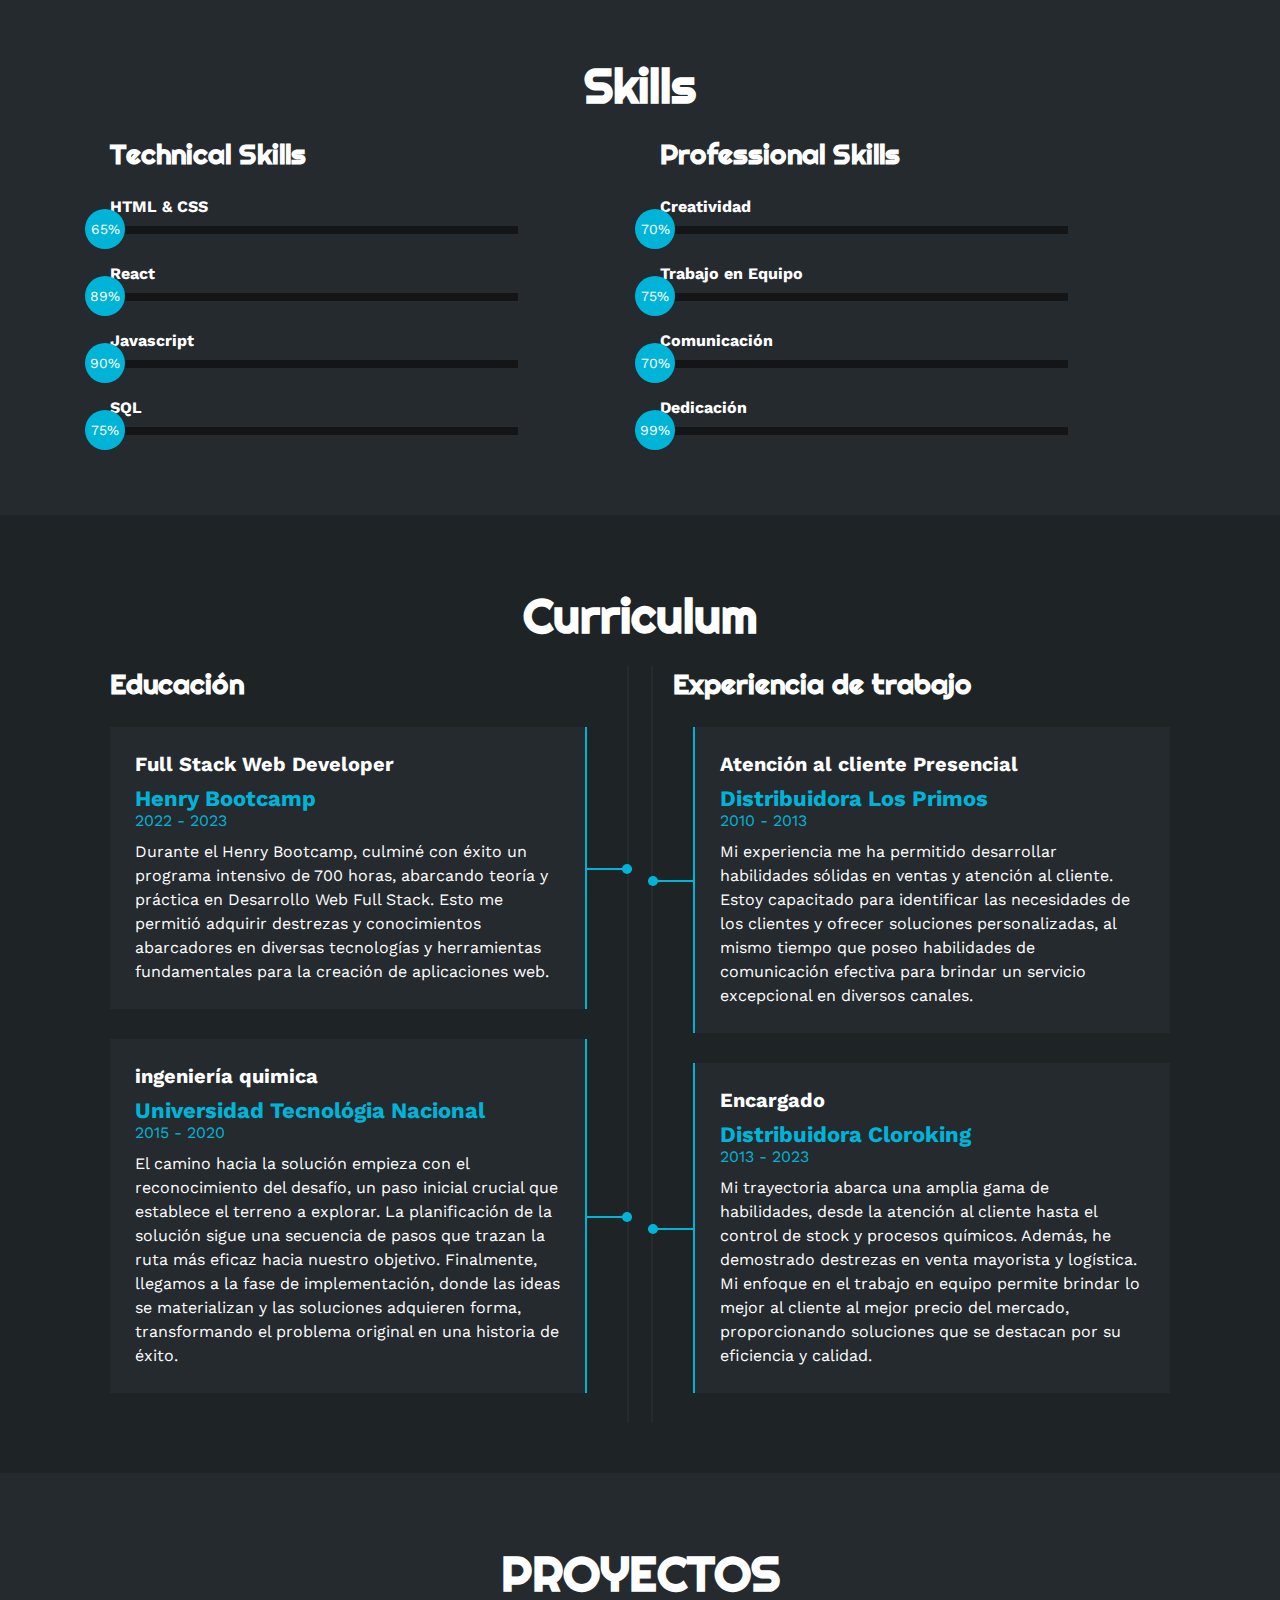
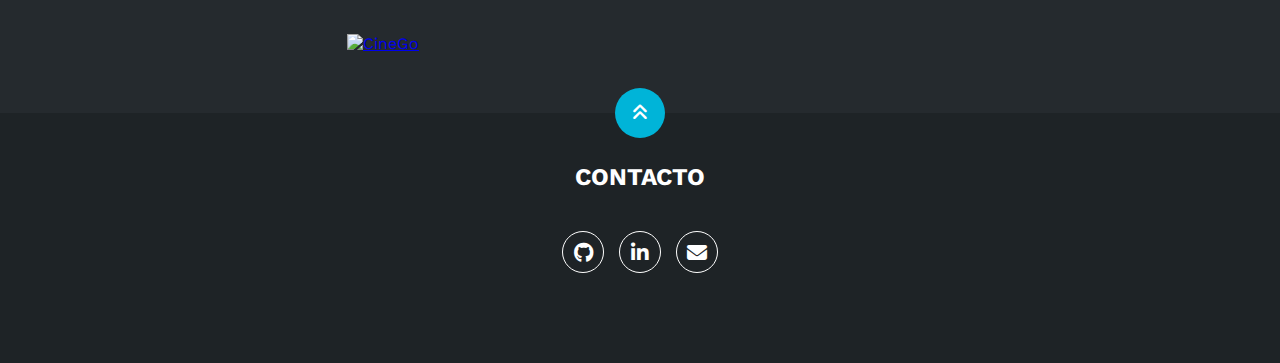
==== commit 84765d4a: "sintax1" ====
--- a/code/index.html
+++ b/code/index.html
@@ -59,7 +59,7 @@
         <div class="contenido-seccion">
             <h2>Sobre Mí</h2>
             <p><span>Hola, soy Jonathan Fernandez.</span> <br> 
-                Soy un programador web y estudiante de ingeniería química en mi último año. Mi combinación única de habilidades técnicas y sociales se nutre de mi formación en ingeniería, que me brinda una perspectiva creativa y analítica para abordar desafíos. Mi experiencia en atención al cliente ha fortalecido mis habilidades de empatía y comunicación. Como Full Stack Developer, utilizo tecnologías como Node.js, Express, PostgreSQL, React y Redux para crear soluciones sólidas y atractivas. Mi objetivo es fusionar habilidades técnicas y pasión por la resolución de problemas para desarrollar productos valiosos y efectivos. Estoy entusiasmado por explorar nuevas oportunidades en los campos de la tecnología. 
+                Soy programador web y estudiante de ingeniería química. Mi combinación única de habilidades técnicas y sociales se nutre de mi formación en ingeniería, que me brinda una perspectiva creativa y analítica para abordar desafíos. Mi experiencia en atención al cliente ha fortalecido mis habilidades de empatía y comunicación. Como Full Stack Developer, utilizo tecnologías como Node.js, Express, PostgreSQL, React y Redux para crear soluciones sólidas y atractivas. Mi objetivo es fusionar habilidades técnicas y pasión por la resolución de problemas para desarrollar productos valiosos y efectivos. Estoy entusiasmado por explorar nuevas oportunidades en los campos de la tecnología. 
             </p>               
             <p> <span>¡Espero con ansias la oportunidad de contribuir a proyectos emocionantes y desafiantes mientras sigo creciendo como Full Stack Developer!</span> </p>
                 
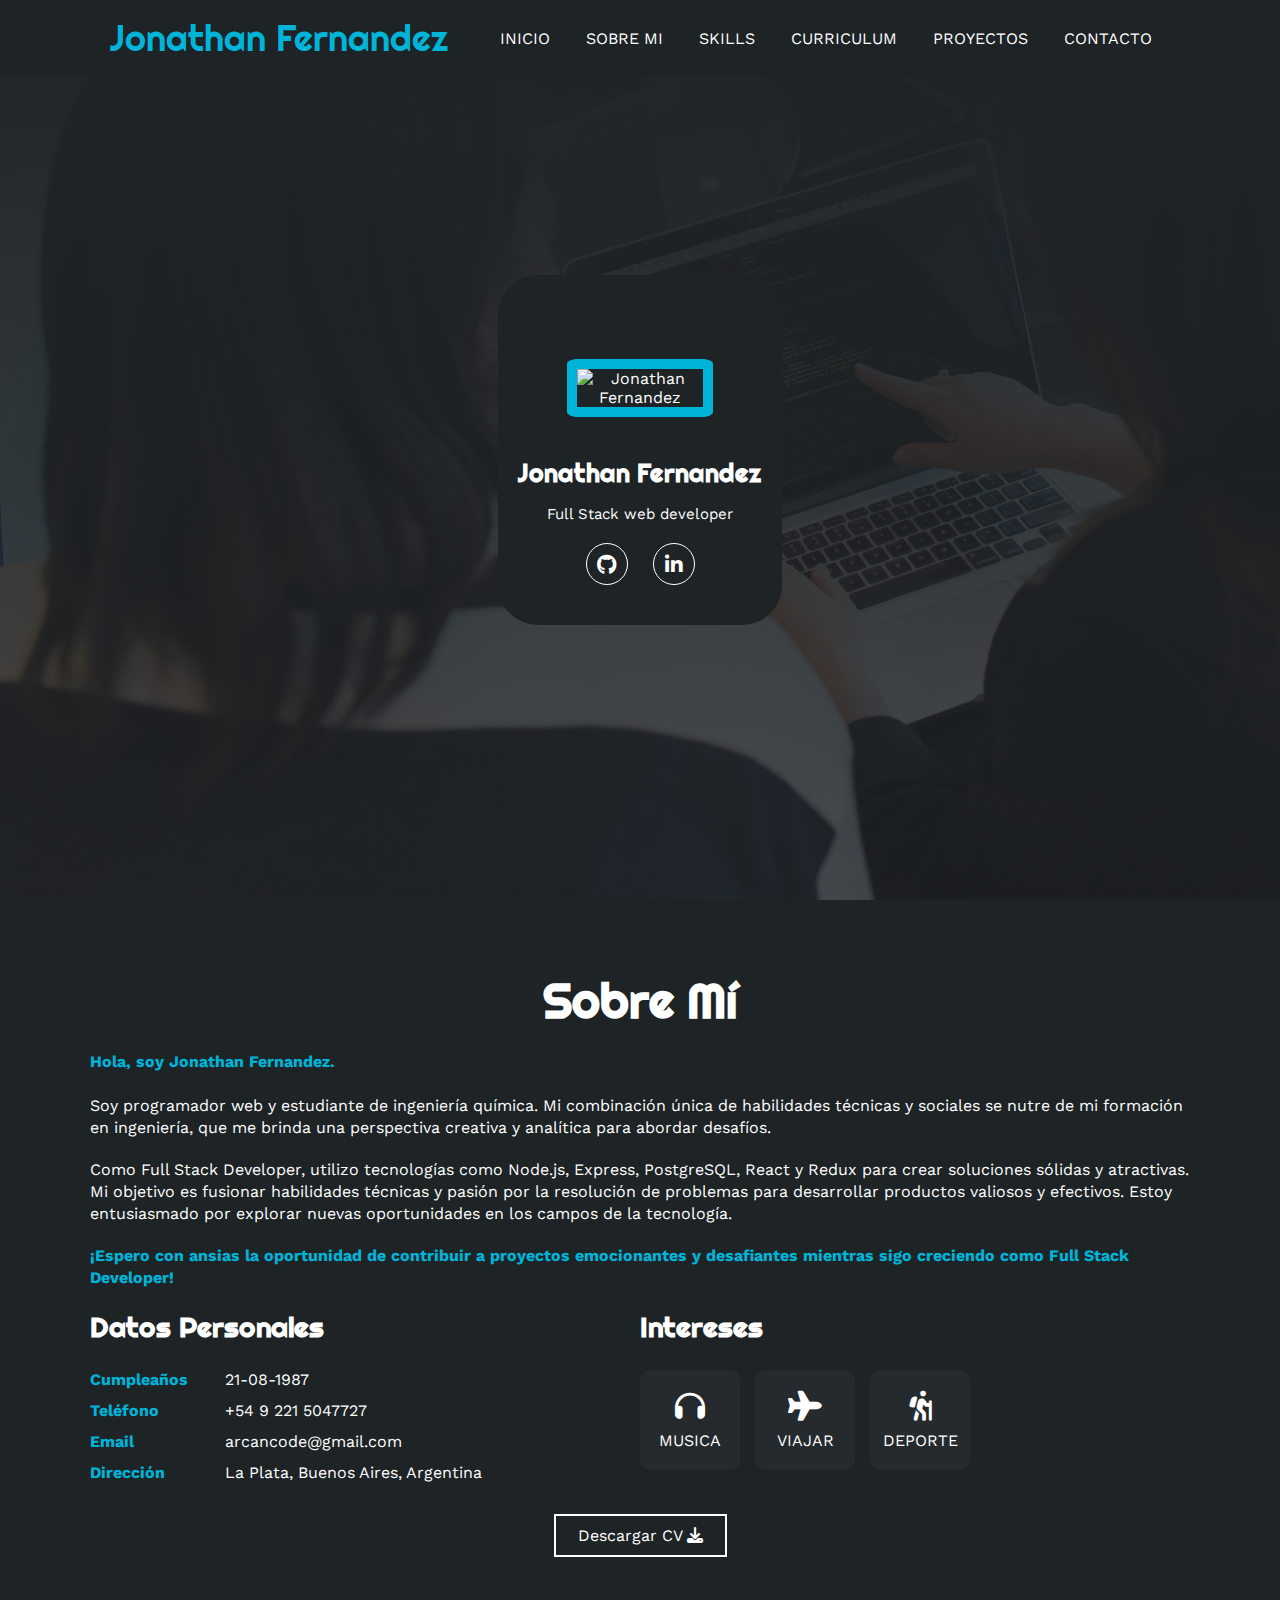
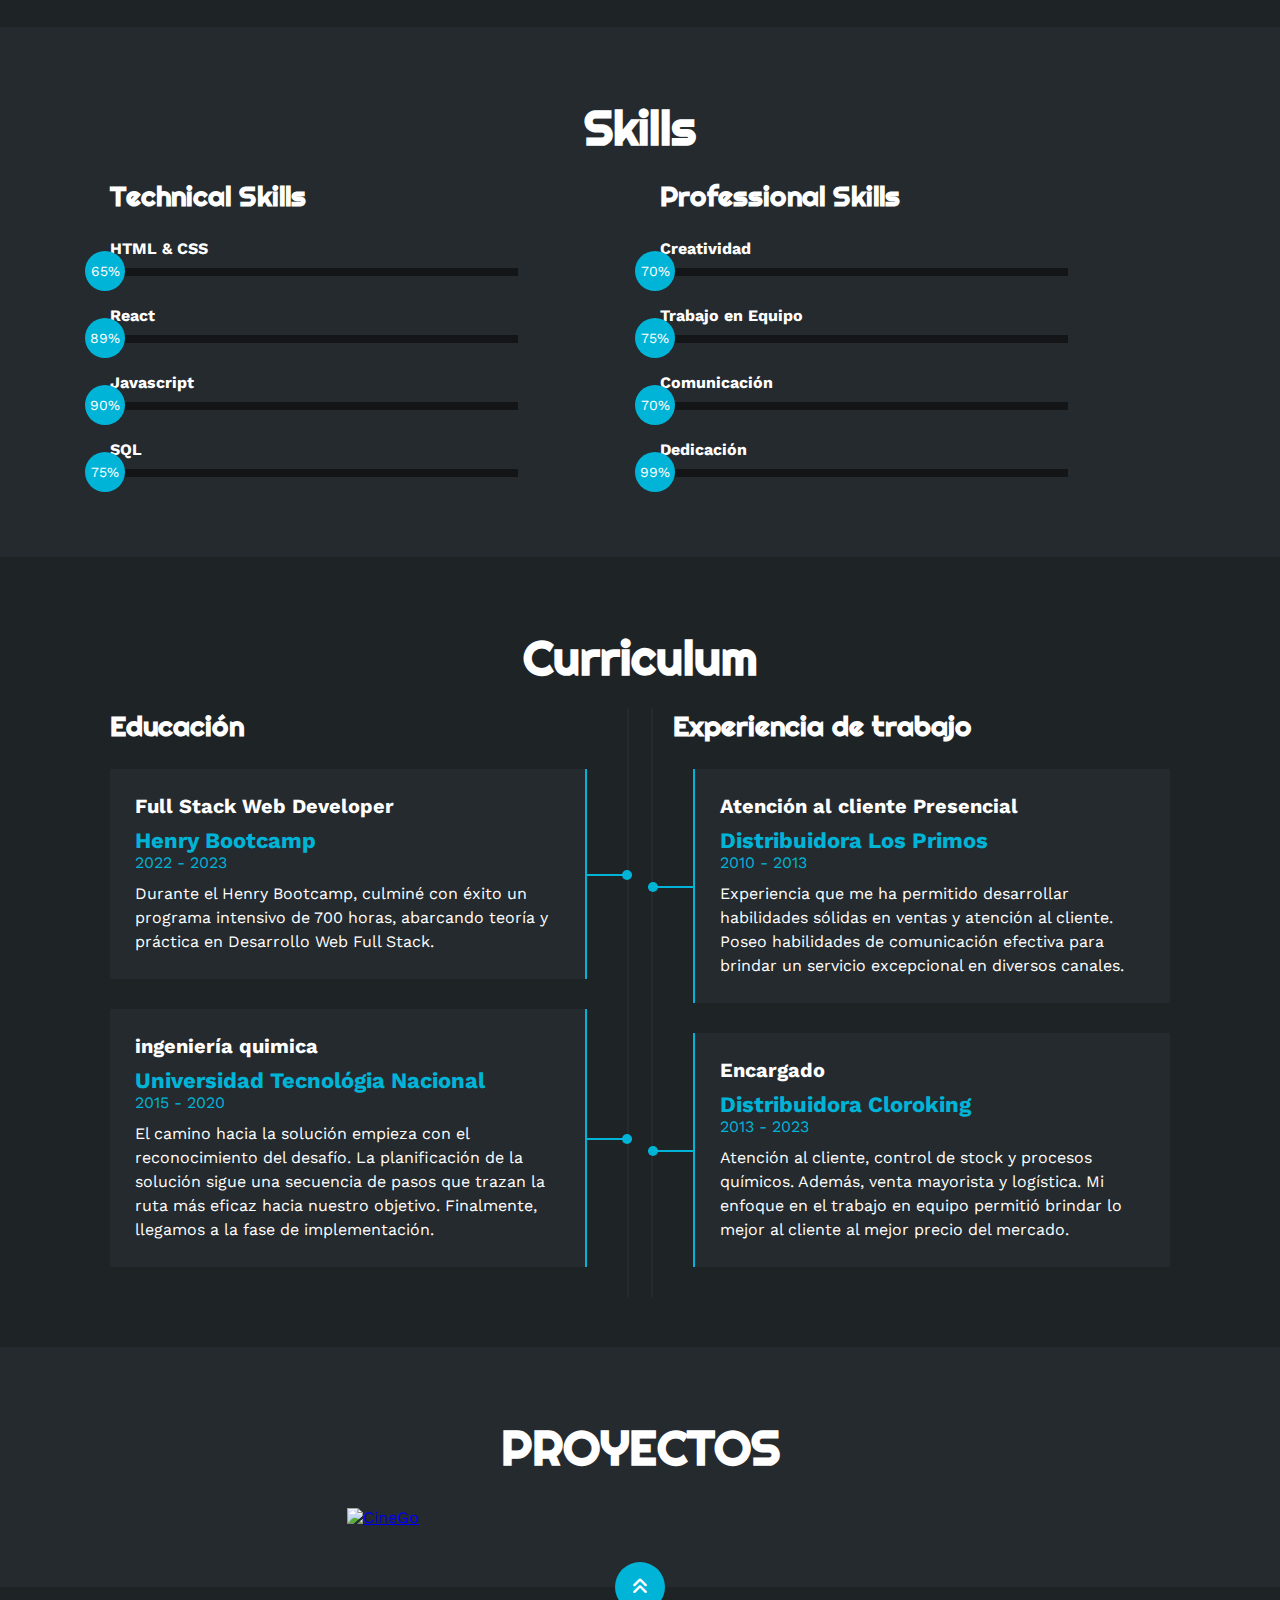
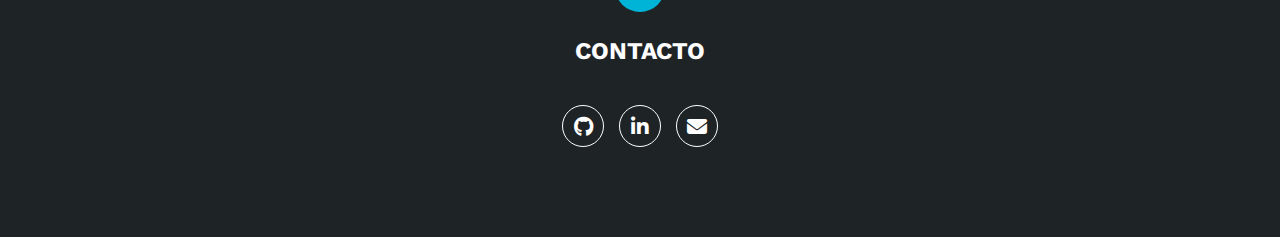
==== commit 71e76a92: "commit1" ====
--- a/code/index.html
+++ b/code/index.html
@@ -18,7 +18,7 @@
 </head>
 <body>
     <!-- MENU ENCABEZADO -->
-    <div class="contenedor-header">
+    <div class="contenedor-header"> 
         <header>
             <div class="logo">
                 <a href="#">Jonathan Fernandez</a>
@@ -58,9 +58,11 @@
     <section id="sobremi" class="sobremi">
         <div class="contenido-seccion">
             <h2>Sobre Mí</h2>
-            <p><span>Hola, soy Jonathan Fernandez.</span> <br> 
-                Soy programador web y estudiante de ingeniería química. Mi combinación única de habilidades técnicas y sociales se nutre de mi formación en ingeniería, que me brinda una perspectiva creativa y analítica para abordar desafíos. Mi experiencia en atención al cliente ha fortalecido mis habilidades de empatía y comunicación. Como Full Stack Developer, utilizo tecnologías como Node.js, Express, PostgreSQL, React y Redux para crear soluciones sólidas y atractivas. Mi objetivo es fusionar habilidades técnicas y pasión por la resolución de problemas para desarrollar productos valiosos y efectivos. Estoy entusiasmado por explorar nuevas oportunidades en los campos de la tecnología. 
+            <p><span>Hola, soy Jonathan Fernandez.</span> <br> <br> 
+                Soy programador web y estudiante de ingeniería química. Mi combinación única de habilidades técnicas y sociales se nutre de mi formación en ingeniería, que me brinda una perspectiva creativa y analítica para abordar desafíos. </p> 
+                <p> Como Full Stack Developer, utilizo tecnologías como Node.js, Express, PostgreSQL, React y Redux para crear soluciones sólidas y atractivas. Mi objetivo es fusionar habilidades técnicas y pasión por la resolución de problemas para desarrollar productos valiosos y efectivos. Estoy entusiasmado por explorar nuevas oportunidades en los campos de la tecnología. 
             </p>               
+                
             <p> <span>¡Espero con ansias la oportunidad de contribuir a proyectos emocionantes y desafiantes mientras sigo creciendo como Full Stack Developer!</span> </p>
                 
 
@@ -212,7 +214,7 @@
                         <h4>Full Stack Web Developer</h4>
                         <span class="casa">Henry Bootcamp</span>
                         <span class="fecha">2022 - 2023</span>
-                        <p>Durante el Henry Bootcamp, culminé con éxito un programa intensivo de 700 horas, abarcando teoría y práctica en Desarrollo Web Full Stack. Esto me permitió adquirir destrezas y conocimientos abarcadores en diversas tecnologías y herramientas fundamentales para la creación de aplicaciones web.</p>
+                        <p>Durante el Henry Bootcamp, culminé con éxito un programa intensivo de 700 horas, abarcando teoría y práctica en Desarrollo Web Full Stack. </p>
                         <div class="conectori">
                             <div class="circuloi"></div>
                         </div>
@@ -221,7 +223,7 @@
                         <h4>ingeniería quimica</h4>
                         <span class="casa">Universidad Tecnológia Nacional</span>
                         <span class="fecha">2015 - 2020</span>
-                        <p>El camino hacia la solución empieza con el reconocimiento del desafío, un paso inicial crucial que establece el terreno a explorar. La planificación de la solución sigue una secuencia de pasos que trazan la ruta más eficaz hacia nuestro objetivo. Finalmente, llegamos a la fase de implementación, donde las ideas se materializan y las soluciones adquieren forma, transformando el problema original en una historia de éxito.
+                        <p>El camino hacia la solución empieza con el reconocimiento del desafío. La planificación de la solución sigue una secuencia de pasos que trazan la ruta más eficaz hacia nuestro objetivo. Finalmente, llegamos a la fase de implementación.
                         </p>
                         <div class="conectori">
                             <div class="circuloi"></div>
@@ -235,7 +237,7 @@
                         <h4>Atención al cliente Presencial</h4>
                         <span class="casa">Distribuidora Los Primos</span>
                         <span class="fecha">2010 - 2013</span>
-                        <p>Mi experiencia me ha permitido desarrollar habilidades sólidas en ventas y atención al cliente. Estoy capacitado para identificar las necesidades de los clientes y ofrecer soluciones personalizadas, al mismo tiempo que poseo habilidades de comunicación efectiva para brindar un servicio excepcional en diversos canales.</p>
+                        <p>Experiencia que me ha permitido desarrollar habilidades sólidas en ventas y atención al cliente. Poseo habilidades de comunicación efectiva para brindar un servicio excepcional en diversos canales. </p>
                         <div class="conectord">
                             <div class="circulod"></div>
                         </div>
@@ -244,7 +246,7 @@
                         <h4>Encargado</h4>
                         <span class="casa">Distribuidora Cloroking</span>
                         <span class="fecha">2013 - 2023</span>
-                        <p>Mi trayectoria abarca una amplia gama de habilidades, desde la atención al cliente hasta el control de stock y procesos químicos. Además, he demostrado destrezas en venta mayorista y logística. Mi enfoque en el trabajo en equipo permite brindar lo mejor al cliente al mejor precio del mercado, proporcionando soluciones que se destacan por su eficiencia y calidad.
+                        <p>Atención al cliente, control de stock y procesos químicos. Además, venta mayorista y logística. Mi enfoque en el trabajo en equipo permitió brindar lo mejor al cliente al mejor precio del mercado.
                         </p>
                         <div class="conectord">
                             <div class="circulod"></div>
@@ -271,11 +273,11 @@
                     </a>
                 </div>
                 <!-- <div class="proyecto">
-                    <a href="https://www.youtube.com/watch?v=Hnd9TNMoRcA" target="_blank">
-                    <img src="https://res.cloudinary.com/dmy8dbh1a/image/upload/v1689033568/RickAndMorty_lbuzjm.png" alt="Rick And Morty">
+                    <a href="https://youtu.be/33NKRQLyj8c" target="_blank">
+                    <img src="https://res.cloudinary.com/duhosfky2/image/upload/v1693536515/Market/qmw37b27apxyn9kbzfly.jpg" alt="Rick And Morty">
                     <div class="overlay">
-                        <h3>Rick And Morty</h3>
-                        <p>Explora el multiverso de Rick and Morty.</p>
+                        <h3>Té Donation</h3>
+                        <p>Donar, invitar ayudan a sanar</p>
                     </div>
                   </a>
                 </div> -->
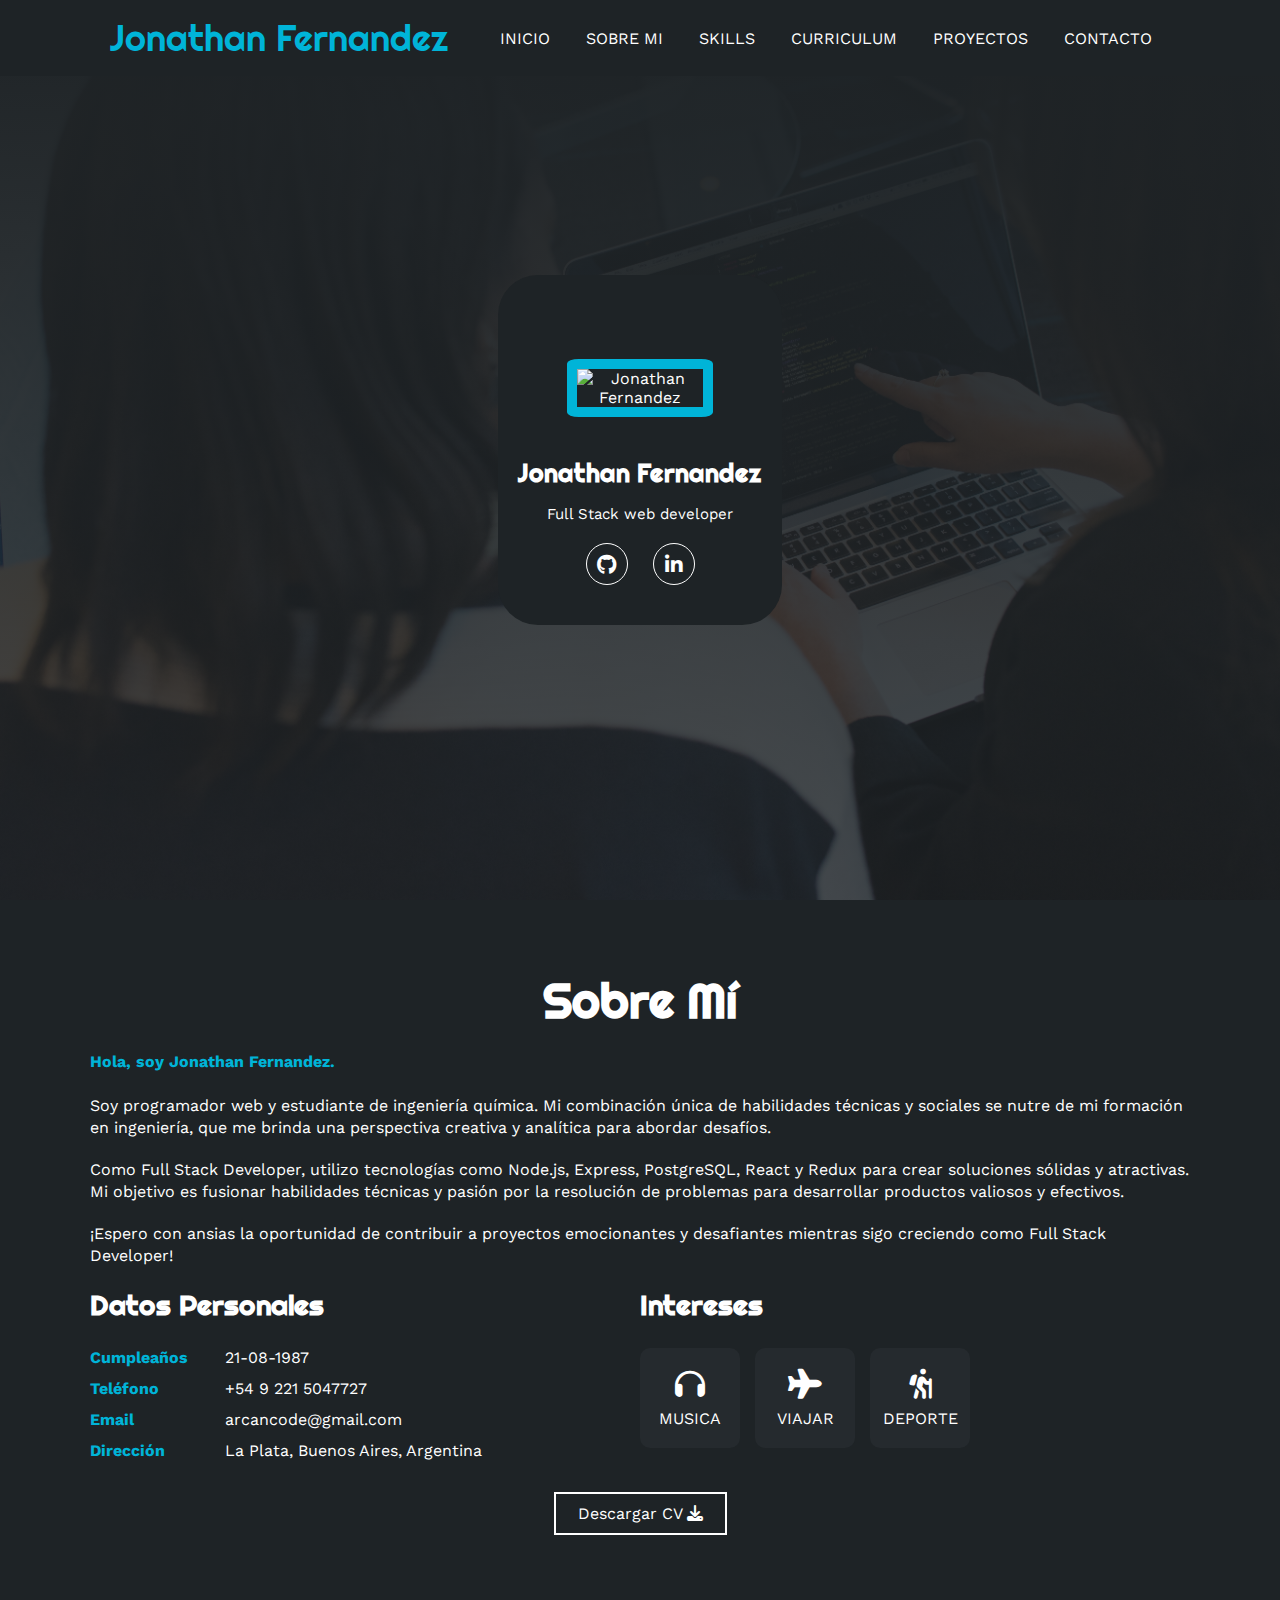
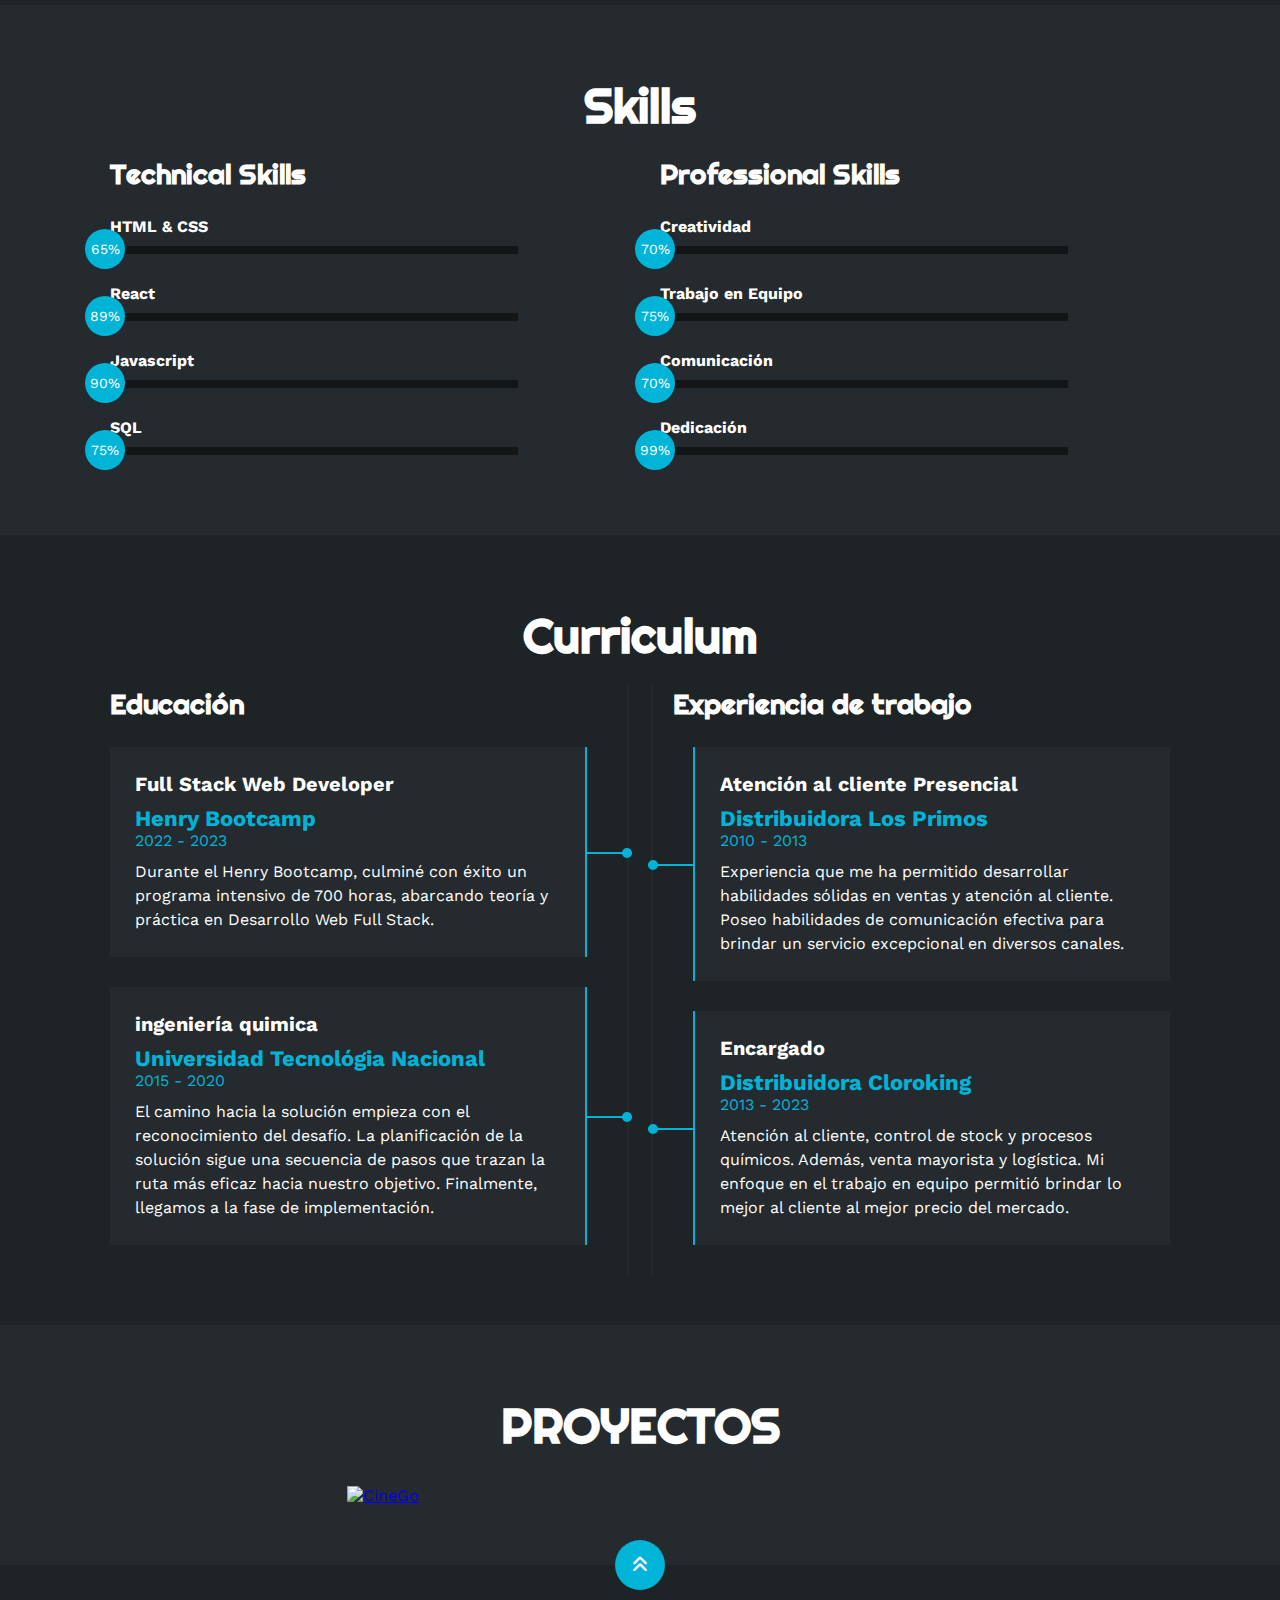
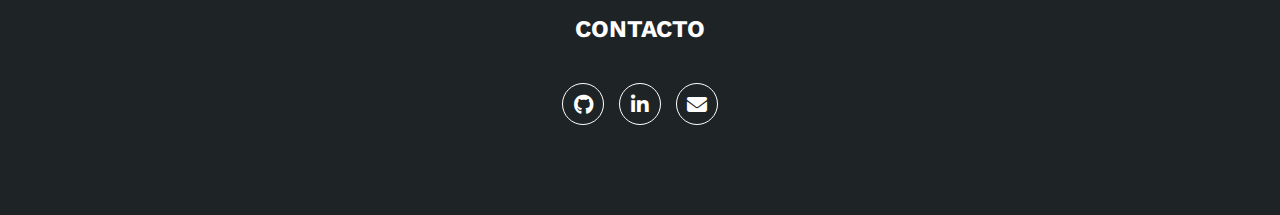
==== commit 03e9a4dc: "commit2" ====
--- a/code/index.html
+++ b/code/index.html
@@ -60,10 +60,10 @@
             <h2>Sobre Mí</h2>
             <p><span>Hola, soy Jonathan Fernandez.</span> <br> <br> 
                 Soy programador web y estudiante de ingeniería química. Mi combinación única de habilidades técnicas y sociales se nutre de mi formación en ingeniería, que me brinda una perspectiva creativa y analítica para abordar desafíos. </p> 
-                <p> Como Full Stack Developer, utilizo tecnologías como Node.js, Express, PostgreSQL, React y Redux para crear soluciones sólidas y atractivas. Mi objetivo es fusionar habilidades técnicas y pasión por la resolución de problemas para desarrollar productos valiosos y efectivos. Estoy entusiasmado por explorar nuevas oportunidades en los campos de la tecnología. 
+                <p> Como Full Stack Developer, utilizo tecnologías como Node.js, Express, PostgreSQL, React y Redux para crear soluciones sólidas y atractivas. Mi objetivo es fusionar habilidades técnicas y pasión por la resolución de problemas para desarrollar productos valiosos y efectivos.  
             </p>               
                 
-            <p> <span>¡Espero con ansias la oportunidad de contribuir a proyectos emocionantes y desafiantes mientras sigo creciendo como Full Stack Developer!</span> </p>
+            <p> ¡Espero con ansias la oportunidad de contribuir a proyectos emocionantes y desafiantes mientras sigo creciendo como Full Stack Developer! </p>
                 
 
             <div class="fila">
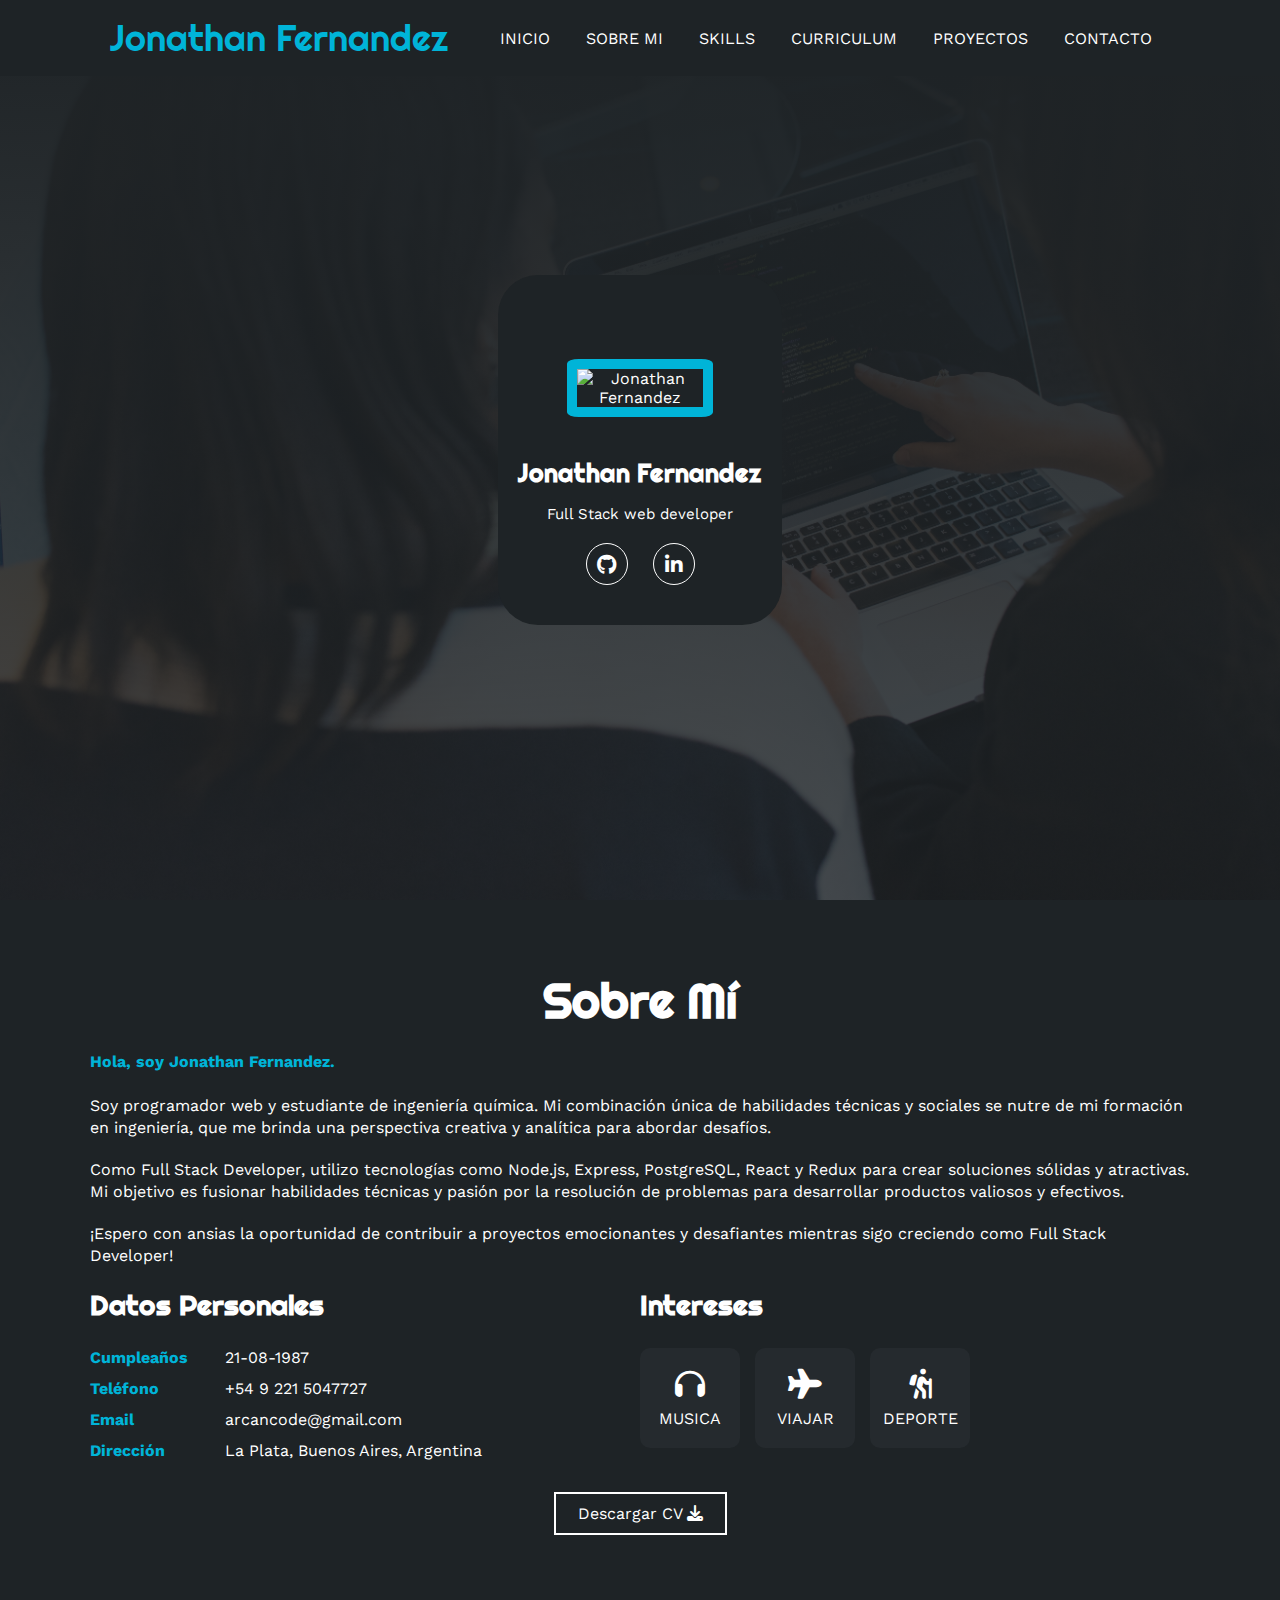
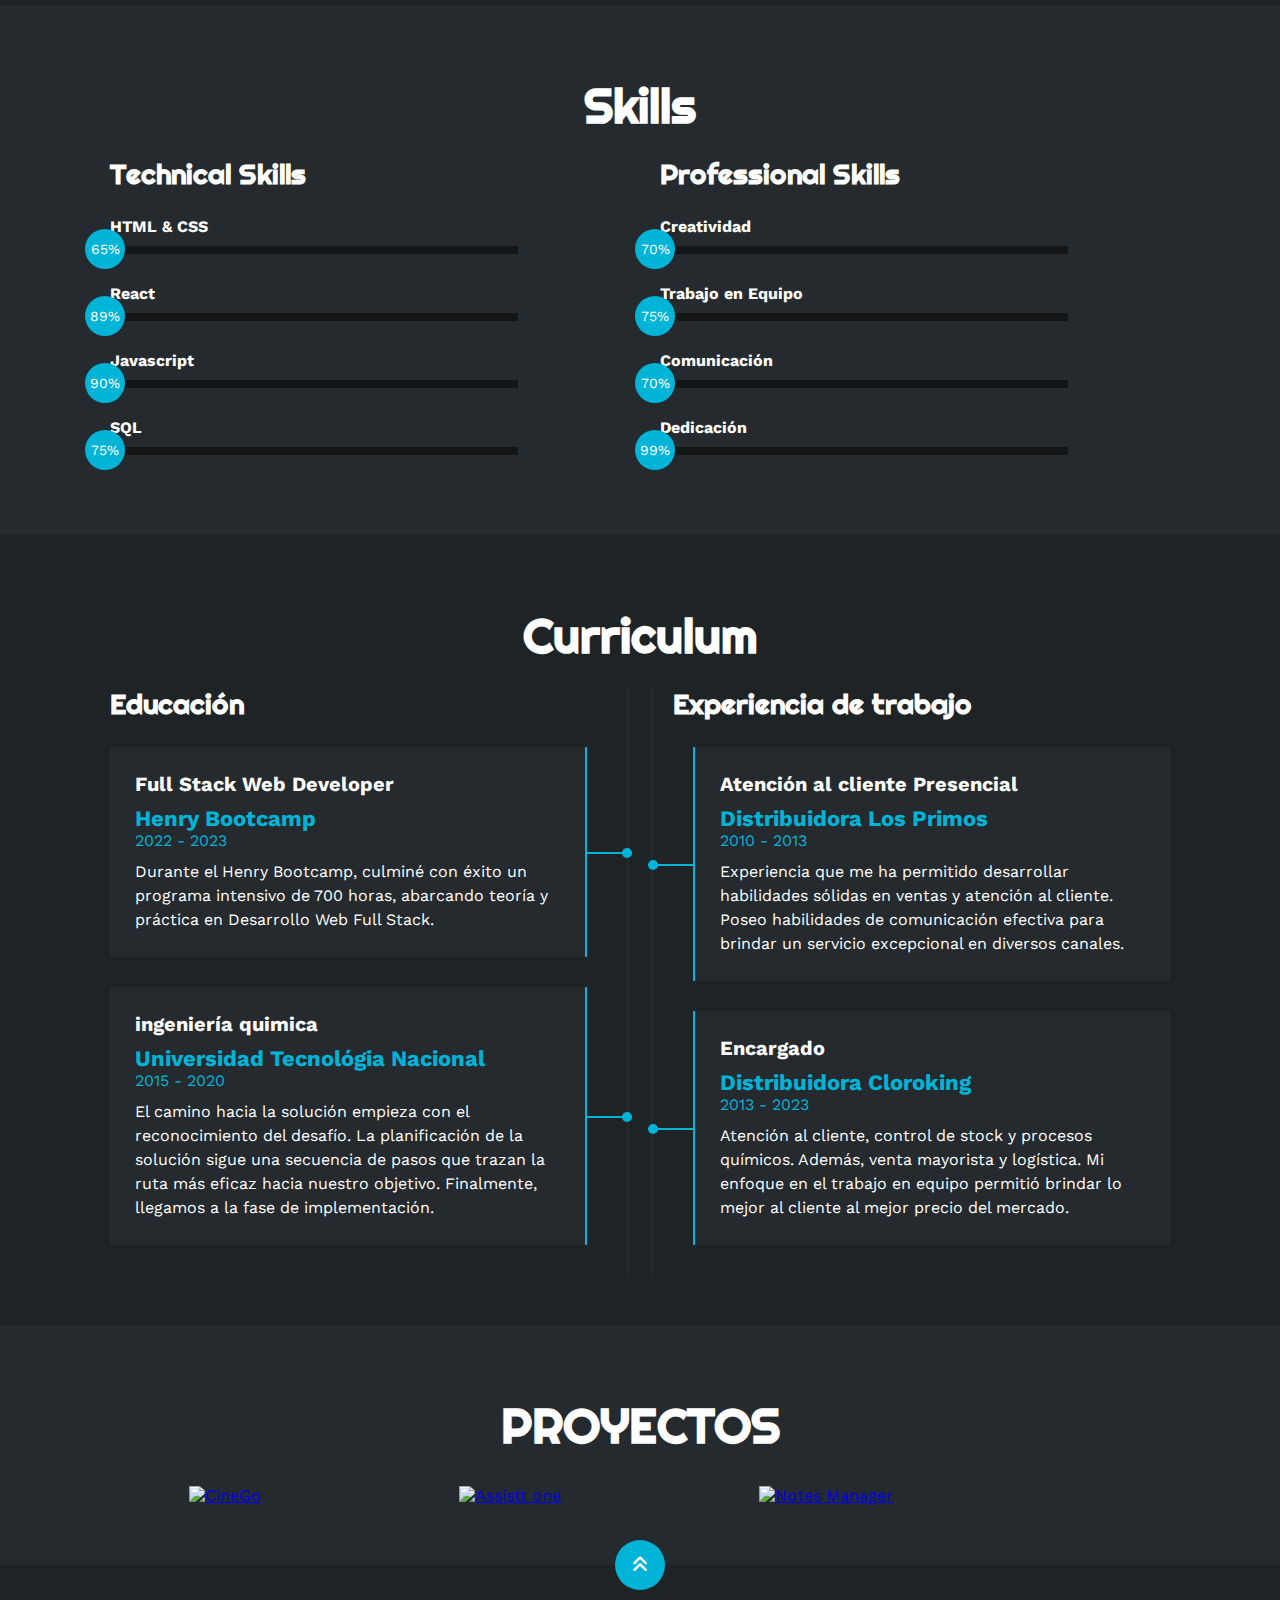
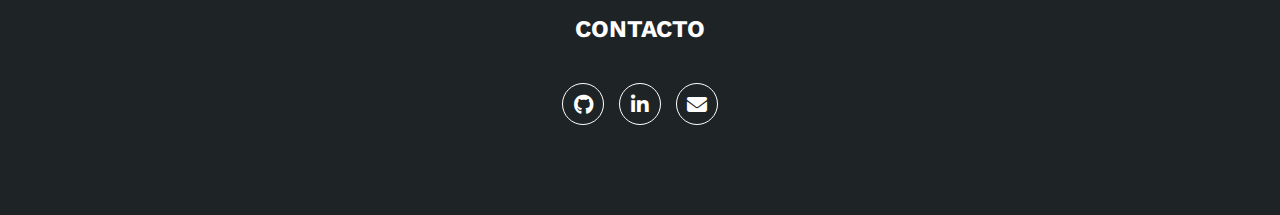
==== commit 68784fcb: "update information" ====
--- a/code/index.html
+++ b/code/index.html
@@ -11,14 +11,16 @@
 
     <!-- Meta etiquetas para vista previa -->
     <meta property="og:title" content="Portafolio de Jonathan">
-    <meta property="og:image" content="https://res.cloudinary.com/duhosfky2/image/upload/v1693426311/Market/zogoqmeys3yfz02bowl5.jpg">
+    <meta property="og:image"
+        content="https://res.cloudinary.com/duhosfky2/image/upload/v1693426311/Market/zogoqmeys3yfz02bowl5.jpg">
     <meta name="description" content="Mi portafolio personal para mostrar mis proyectos y habilidades.">
     <meta property="og:url" content="https://portfolio-t79v-ki7n8g2bz-jonnyfernandez.vercel.app/">
 
 </head>
+
 <body>
     <!-- MENU ENCABEZADO -->
-    <div class="contenedor-header"> 
+    <div class="contenedor-header">
         <header>
             <div class="logo">
                 <a href="#">Jonathan Fernandez</a>
@@ -43,13 +45,15 @@
     <section id="inicio" class="inicio">
         <div class="contenido-banner">
             <div class="contenedor-img">
-                <img src="https://res.cloudinary.com/duhosfky2/image/upload/v1693414613/Market/d3zuab3ajsv0k1inw5ec.jpg" alt="Jonathan Fernandez">
+                <img src="https://res.cloudinary.com/duhosfky2/image/upload/v1693414613/Market/d3zuab3ajsv0k1inw5ec.jpg"
+                    alt="Jonathan Fernandez">
             </div>
             <h1>Jonathan Fernandez</h1>
             <h2>Full Stack web developer</h2>
             <div class="redes">
                 <a href="https://github.com/JonnyFernandez" target="_blank"><i class="fa-brands fa-github"></i></a>
-                <a href="https://www.linkedin.com/in/jonathan-fernandez-65a959277/" target="_blank"><i class="fa-brands fa-linkedin-in"></i></a>
+                <a href="https://www.linkedin.com/in/jonathan-fernandez-65a959277/" target="_blank"><i
+                        class="fa-brands fa-linkedin-in"></i></a>
             </div>
         </div>
     </section>
@@ -58,13 +62,18 @@
     <section id="sobremi" class="sobremi">
         <div class="contenido-seccion">
             <h2>Sobre Mí</h2>
-            <p><span>Hola, soy Jonathan Fernandez.</span> <br> <br> 
-                Soy programador web y estudiante de ingeniería química. Mi combinación única de habilidades técnicas y sociales se nutre de mi formación en ingeniería, que me brinda una perspectiva creativa y analítica para abordar desafíos. </p> 
-                <p> Como Full Stack Developer, utilizo tecnologías como Node.js, Express, PostgreSQL, React y Redux para crear soluciones sólidas y atractivas. Mi objetivo es fusionar habilidades técnicas y pasión por la resolución de problemas para desarrollar productos valiosos y efectivos.  
-            </p>               
-                
-            <p> ¡Espero con ansias la oportunidad de contribuir a proyectos emocionantes y desafiantes mientras sigo creciendo como Full Stack Developer! </p>
-                
+            <p><span>Hola, soy Jonathan Fernandez.</span> <br> <br>
+                Soy programador web y estudiante de ingeniería química. Mi combinación única de habilidades técnicas y
+                sociales se nutre de mi formación en ingeniería, que me brinda una perspectiva creativa y analítica para
+                abordar desafíos. </p>
+            <p> Como Full Stack Developer, utilizo tecnologías como Node.js, Express, PostgreSQL, React y Redux para
+                crear soluciones sólidas y atractivas. Mi objetivo es fusionar habilidades técnicas y pasión por la
+                resolución de problemas para desarrollar productos valiosos y efectivos.
+            </p>
+
+            <p> ¡Espero con ansias la oportunidad de contribuir a proyectos emocionantes y desafiantes mientras sigo
+                creciendo como Full Stack Developer! </p>
+
 
             <div class="fila">
                 <!-- datos personales -->
@@ -94,7 +103,7 @@
                 <div class="col">
                     <h3>Intereses</h3>
                     <div class="contenedor-intereses">
-    
+
                         <div class="interes">
                             <i class="fa-solid fa-headphones"></i>
                             <span>MUSICA</span>
@@ -107,13 +116,14 @@
                             <i class="fa-solid fa-person-hiking"></i>
                             <span>DEPORTE</span>
                         </div>
-                        
+
                     </div>
                 </div>
             </div>
             <button>
-                <span class="overlay"></span> 
-                <a href="https://drive.google.com/file/d/1RktiyKfMxUhOquxDYn9ryDtjmlIRd76-/view?usp=sharing" target="_blank" style="text-decoration: none;">
+                <span class="overlay"></span>
+                <a href="https://drive.google.com/file/d/1o1RWYuWDJUZczMKbH0-Dd2biGbBIUqz9/view?usp=sharing"
+                    target="_blank" style="text-decoration: none;">
                     <span style="color: white;">Descargar CV</span>
                     <i class="fa-solid fa-download" style="color: white;"></i>
                 </a>
@@ -197,9 +207,9 @@
                             </div>
                         </div>
                     </div>
-                    </div>
-                </div>
-            </div>
+                </div>
+            </div>
+        </div>
         </div>
     </section>
 
@@ -214,7 +224,8 @@
                         <h4>Full Stack Web Developer</h4>
                         <span class="casa">Henry Bootcamp</span>
                         <span class="fecha">2022 - 2023</span>
-                        <p>Durante el Henry Bootcamp, culminé con éxito un programa intensivo de 700 horas, abarcando teoría y práctica en Desarrollo Web Full Stack. </p>
+                        <p>Durante el Henry Bootcamp, culminé con éxito un programa intensivo de 700 horas, abarcando
+                            teoría y práctica en Desarrollo Web Full Stack. </p>
                         <div class="conectori">
                             <div class="circuloi"></div>
                         </div>
@@ -223,7 +234,9 @@
                         <h4>ingeniería quimica</h4>
                         <span class="casa">Universidad Tecnológia Nacional</span>
                         <span class="fecha">2015 - 2020</span>
-                        <p>El camino hacia la solución empieza con el reconocimiento del desafío. La planificación de la solución sigue una secuencia de pasos que trazan la ruta más eficaz hacia nuestro objetivo. Finalmente, llegamos a la fase de implementación.
+                        <p>El camino hacia la solución empieza con el reconocimiento del desafío. La planificación de la
+                            solución sigue una secuencia de pasos que trazan la ruta más eficaz hacia nuestro objetivo.
+                            Finalmente, llegamos a la fase de implementación.
                         </p>
                         <div class="conectori">
                             <div class="circuloi"></div>
@@ -237,7 +250,9 @@
                         <h4>Atención al cliente Presencial</h4>
                         <span class="casa">Distribuidora Los Primos</span>
                         <span class="fecha">2010 - 2013</span>
-                        <p>Experiencia que me ha permitido desarrollar habilidades sólidas en ventas y atención al cliente. Poseo habilidades de comunicación efectiva para brindar un servicio excepcional en diversos canales. </p>
+                        <p>Experiencia que me ha permitido desarrollar habilidades sólidas en ventas y atención al
+                            cliente. Poseo habilidades de comunicación efectiva para brindar un servicio excepcional en
+                            diversos canales. </p>
                         <div class="conectord">
                             <div class="circulod"></div>
                         </div>
@@ -246,53 +261,68 @@
                         <h4>Encargado</h4>
                         <span class="casa">Distribuidora Cloroking</span>
                         <span class="fecha">2013 - 2023</span>
-                        <p>Atención al cliente, control de stock y procesos químicos. Además, venta mayorista y logística. Mi enfoque en el trabajo en equipo permitió brindar lo mejor al cliente al mejor precio del mercado.
+                        <p>Atención al cliente, control de stock y procesos químicos. Además, venta mayorista y
+                            logística. Mi enfoque en el trabajo en equipo permitió brindar lo mejor al cliente al mejor
+                            precio del mercado.
                         </p>
                         <div class="conectord">
                             <div class="circulod"></div>
                         </div>
                     </div>
-                    
-                </div>
-            </div>
-        </div>
-    </section>
-
-     <!-- SECCION PORTFOLIO -->
-     <section id="portfolio" class="portfolio">
+
+                </div>
+            </div>
+        </div>
+    </section>
+
+    <!-- SECCION PORTFOLIO -->
+    <section id="portfolio" class="portfolio">
         <div class="contenido-seccion">
             <h2>PROYECTOS</h2>
             <div class="galeria">
                 <div class="proyecto">
                     <a href="https://youtu.be/59KQuZE1tBA" target="_blank">
-                        <img src="https://res.cloudinary.com/duhosfky2/image/upload/v1693419732/Market/usyc0wvto7gchkjki0ef.jpg" alt="CineGo">
+                        <img src="https://res.cloudinary.com/duhosfky2/image/upload/v1693419732/Market/usyc0wvto7gchkjki0ef.jpg"
+                            alt="CineGo">
                         <div class="overlay">
                             <h3>Mini-Market</h3>
                             <p>Desde la comodidad de tu casa.</p>
                         </div>
                     </a>
                 </div>
-                <!-- <div class="proyecto">
-                    <a href="https://youtu.be/33NKRQLyj8c" target="_blank">
-                    <img src="https://res.cloudinary.com/duhosfky2/image/upload/v1693536515/Market/qmw37b27apxyn9kbzfly.jpg" alt="Rick And Morty">
-                    <div class="overlay">
-                        <h3>Té Donation</h3>
-                        <p>Donar, invitar ayudan a sanar</p>
-                    </div>
-                  </a>
-                </div> -->
+                <div class="proyecto">
+                    <a href="https://www.youtube.com/watch?v=7b_LZ93zM64" target="_blank">
+                        <img src="https://res.cloudinary.com/dkx6y2e2z/image/upload/v1705095778/assistt/pcn71zxqtr5svk2nvnjo.png"
+                            alt="Assistt one">
+                        <div class="overlay">
+                            <h3>Assistt</h3>
+                            <p>Plataforma integral de gestión de compras empresariales.</p>
+                        </div>
+                    </a>
+                </div>
+                <div class="proyecto">
+                    <a href="https://www.youtube.com/watch?v=x3on4ATUrVw" target="_blank">
+                        <img src="https://res.cloudinary.com/dkx6y2e2z/image/upload/v1705096149/assistt/ej429jp7nauocdjqpqup.png"
+                            alt="Notes Manager">
+                        <div class="overlay">
+                            <h3>Notes Manager</h3>
+                            <p>Tus apuntes, disponibles en cualquier lugar y en cualquier momento</p>
+                        </div>
+                    </a>
+                </div>
                 <div class="proyecto">
                     <a href="https://youtu.be/STfdhvXOBVQ" target="_blank">
 
-                    <img src="https://res.cloudinary.com/duhosfky2/image/upload/v1693420103/Market/iamvb0fiv9edllgim8vq.jpg" alt="">
-                    <div class="overlay">
-                        <h3>PI-Food</h3>
-                        <p>Recetas para el paladar</p>
-                    </div>
-                </a>
-                </div>
-             </div>
-            </div>
+                        <img src="https://res.cloudinary.com/duhosfky2/image/upload/v1693420103/Market/iamvb0fiv9edllgim8vq.jpg"
+                            alt="">
+                        <div class="overlay">
+                            <h3>PI-Food</h3>
+                            <p>Recetas para el paladar</p>
+                        </div>
+                    </a>
+                </div>
+            </div>
+        </div>
         </div>
     </section>
 
@@ -302,13 +332,14 @@
             <i class="fa-solid fa-angles-up"></i>
         </a>
         <div>
-            <a id="contacto"> 
+            <a id="contacto">
                 <h2>CONTACTO</h2>
             </a>
         </div>
-        <div class="redes" >
+        <div class="redes">
             <a href="https://github.com/JonnyFernandez" target="_blank"><i class="fa-brands fa-github"></i></a>
-            <a href="https://www.linkedin.com/in/jonathan-fernandez-65a959277/" target="_blank"><i class="fa-brands fa-linkedin-in"></i></a>
+            <a href="https://www.linkedin.com/in/jonathan-fernandez-65a959277/" target="_blank"><i
+                    class="fa-brands fa-linkedin-in"></i></a>
             <a href="mailto:arcancode@gmail.com" target="_blank"><i class="fa-solid fa-envelope"></i></a>
 
         </div>
@@ -316,4 +347,5 @@
 
     <script src="script.js"></script>
 </body>
+
 </html>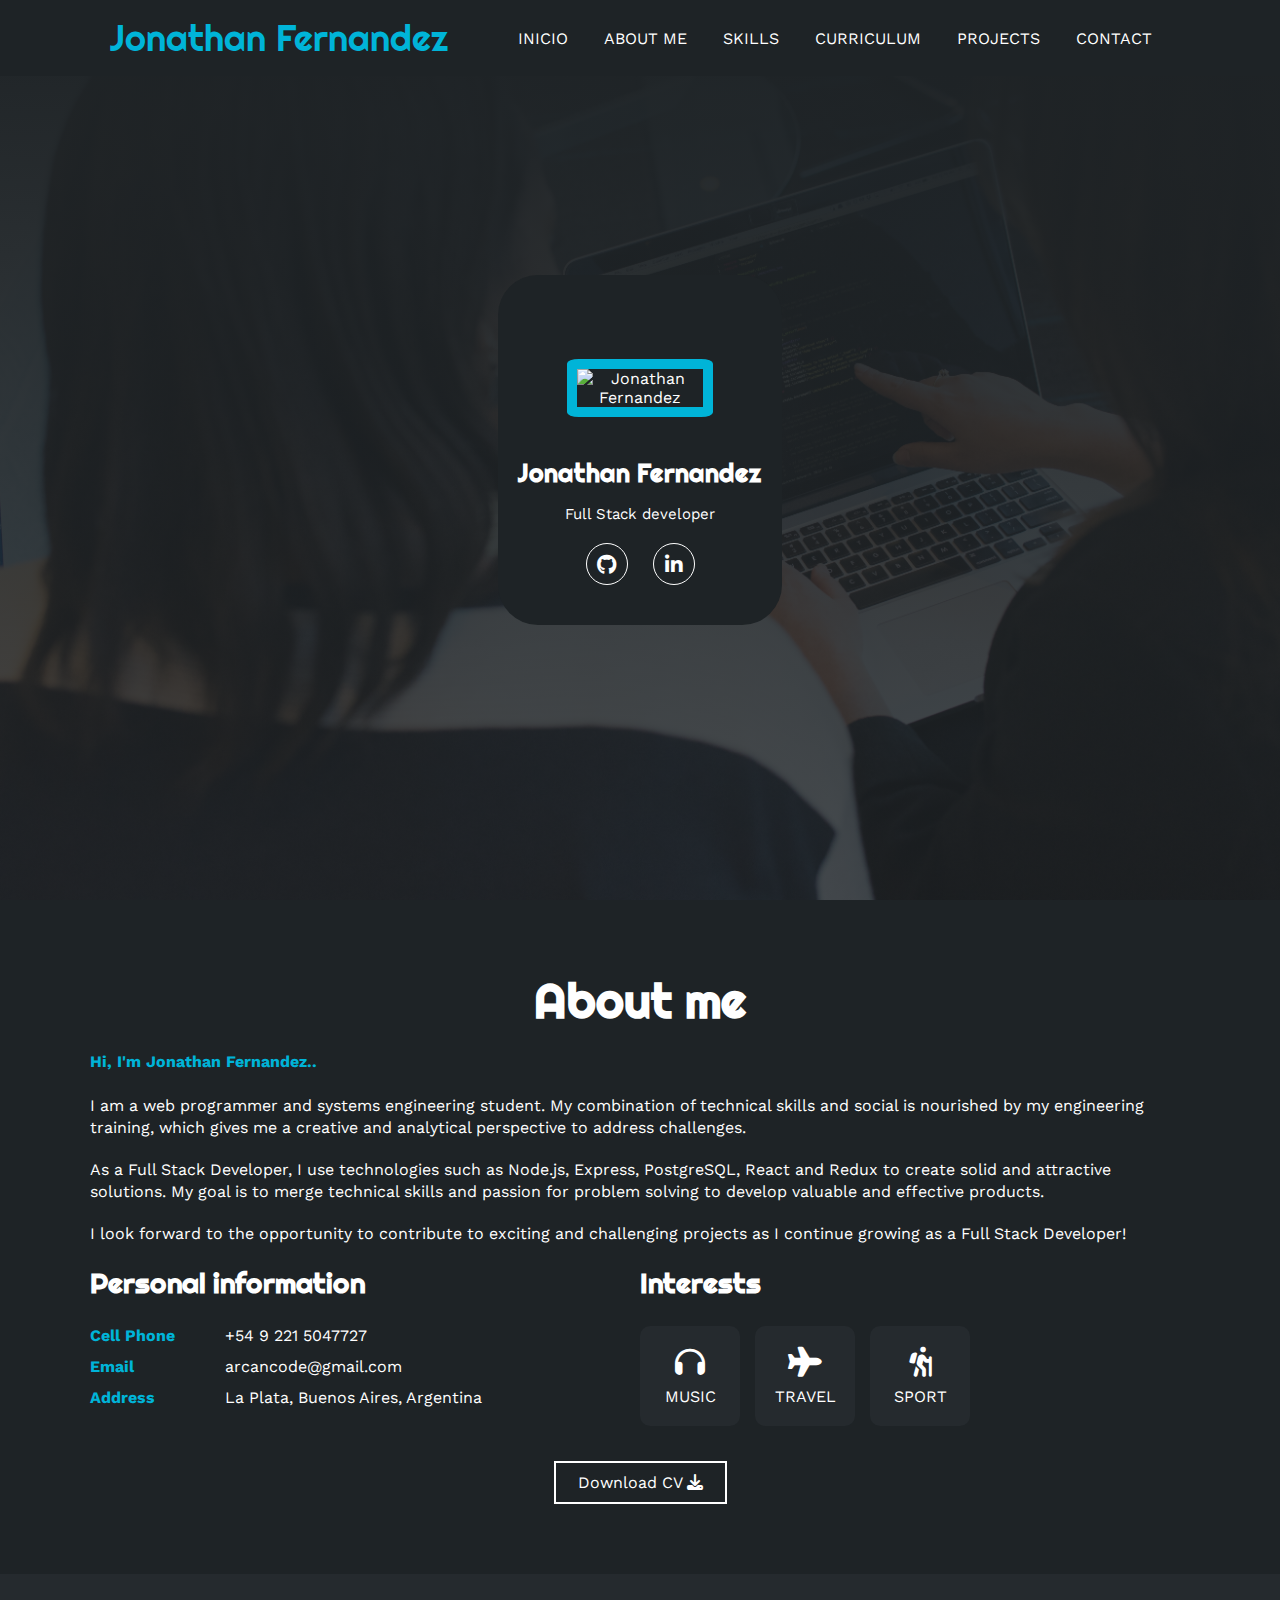
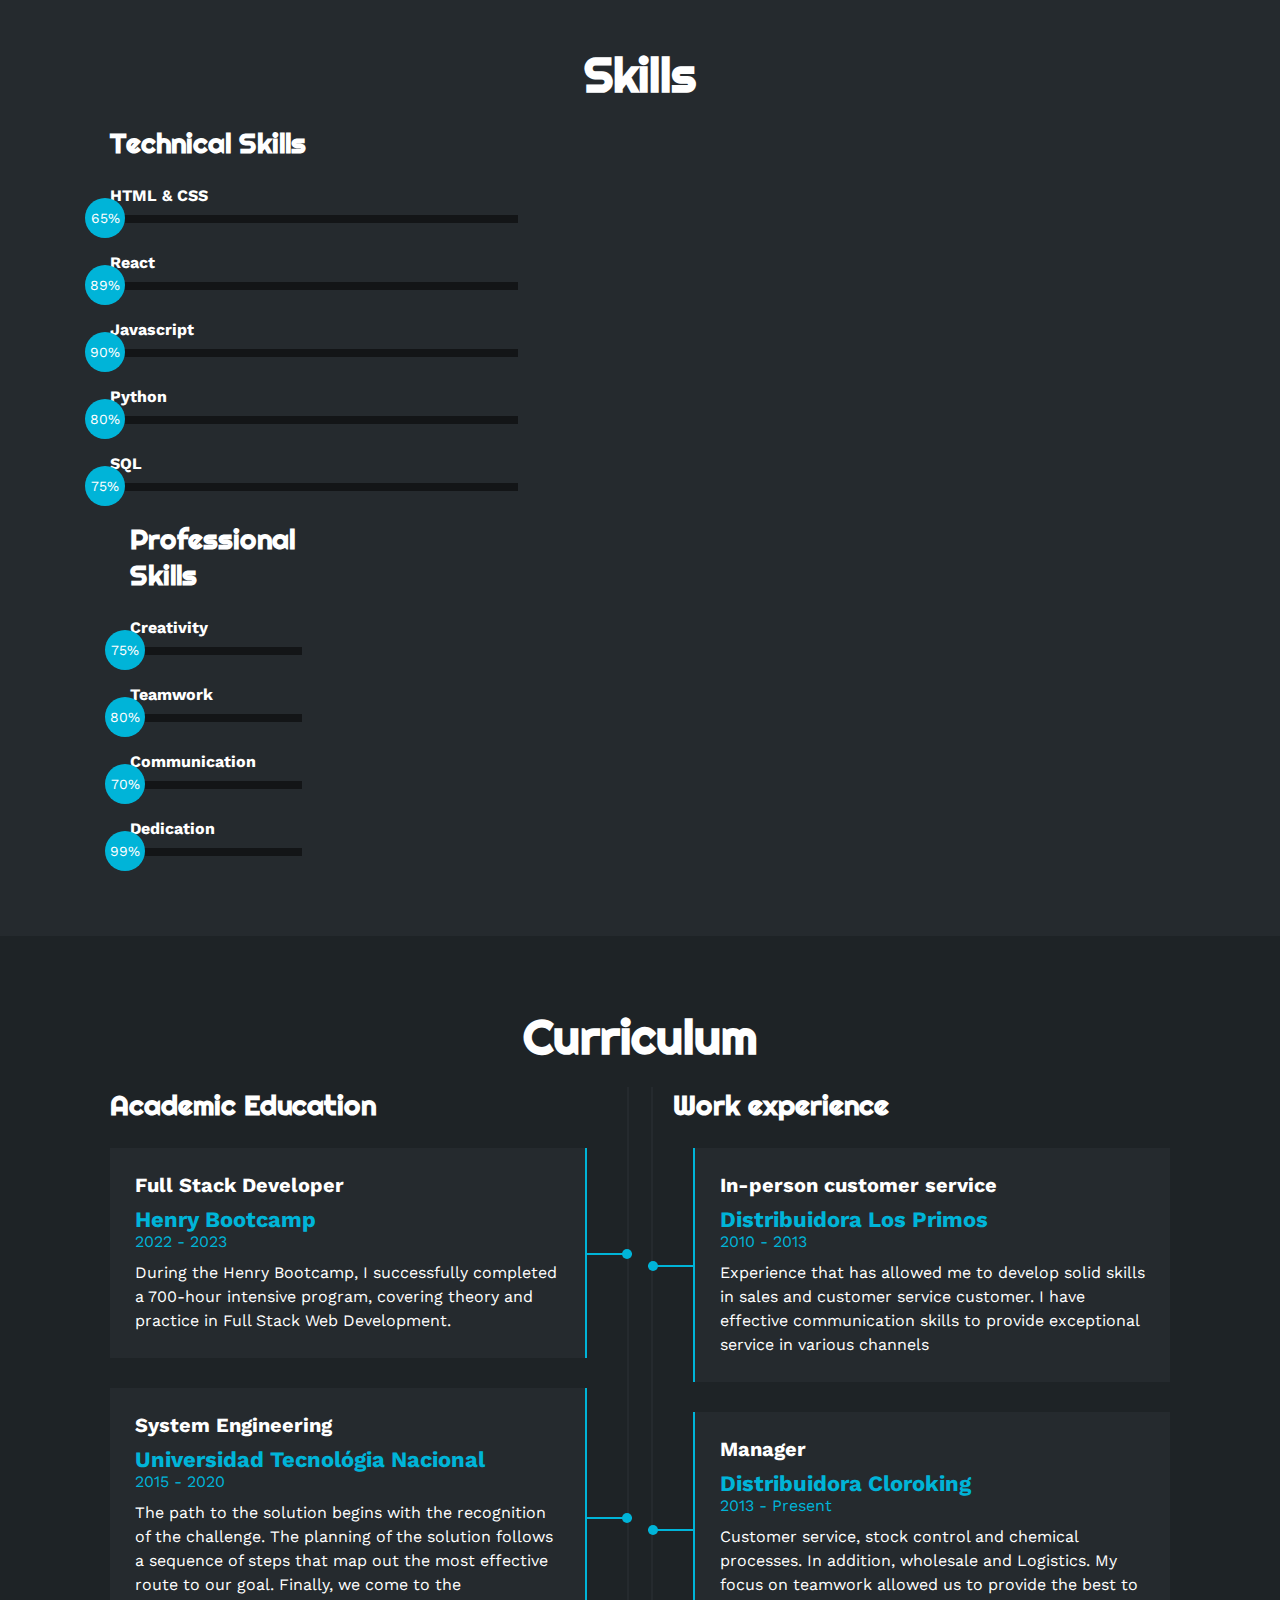
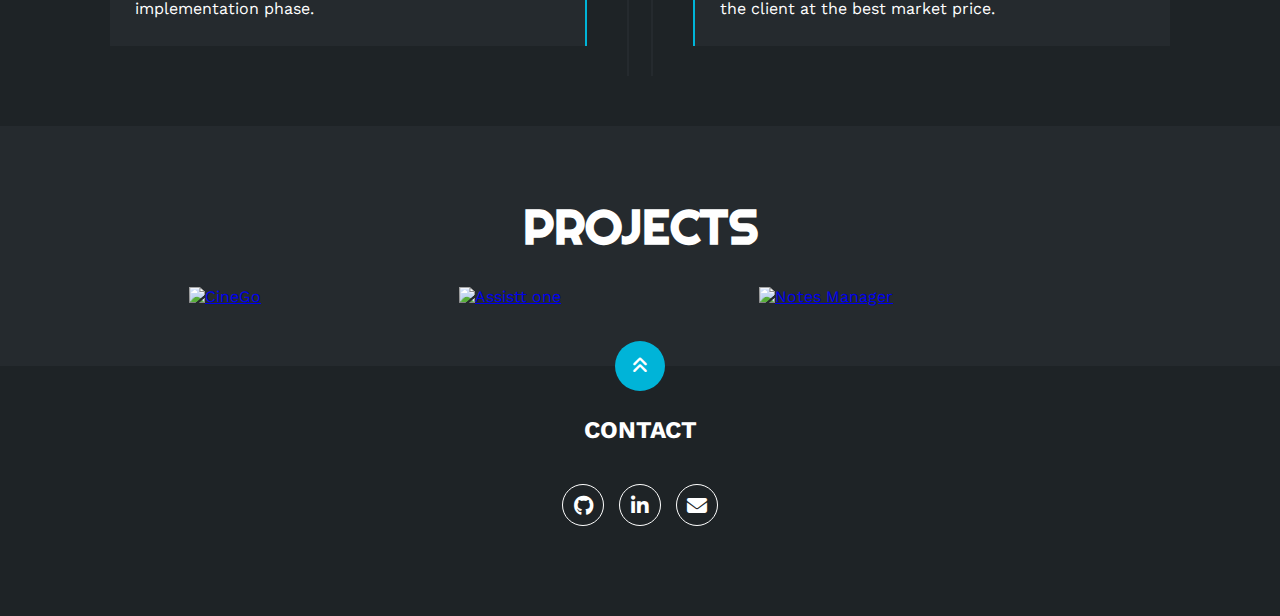
==== commit e59d32bd: "Update index.html" ====
--- a/code/index.html
+++ b/code/index.html
@@ -28,11 +28,11 @@
             <nav id="nav">
                 <ul>
                     <li><a href="#inicio" onclick="seleccionar()">INICIO</a></li>
-                    <li><a href="#sobremi" onclick="seleccionar()">SOBRE MI</a></li>
+                    <li><a href="#sobremi" onclick="seleccionar()">ABOUT ME</a></li>
                     <li><a href="#skills" onclick="seleccionar()">SKILLS</a></li>
                     <li><a href="#curriculum" onclick="seleccionar()">CURRICULUM</a></li>
-                    <li><a href="#portfolio" onclick="seleccionar()">PROYECTOS</a></li>
-                    <li><a href="#contacto" onclick="seleccionar()">CONTACTO</a></li>
+                    <li><a href="#portfolio" onclick="seleccionar()">PROJECTS</a></li>
+                    <li><a href="#contacto" onclick="seleccionar()">CONTACT</a></li>
                 </ul>
             </nav>
             <div class="nav-responsive" onclick="mostrarOcultarMenu()">
@@ -49,7 +49,7 @@
                     alt="Jonathan Fernandez">
             </div>
             <h1>Jonathan Fernandez</h1>
-            <h2>Full Stack web developer</h2>
+            <h2>Full Stack developer</h2>
             <div class="redes">
                 <a href="https://github.com/JonnyFernandez" target="_blank"><i class="fa-brands fa-github"></i></a>
                 <a href="https://www.linkedin.com/in/jonathan-fernandez-65a959277/" target="_blank"><i
@@ -61,31 +61,31 @@
     <!-- SECCION SOBRE MI -->
     <section id="sobremi" class="sobremi">
         <div class="contenido-seccion">
-            <h2>Sobre Mí</h2>
-            <p><span>Hola, soy Jonathan Fernandez.</span> <br> <br>
-                Soy programador web y estudiante de ingeniería química. Mi combinación única de habilidades técnicas y
-                sociales se nutre de mi formación en ingeniería, que me brinda una perspectiva creativa y analítica para
-                abordar desafíos. </p>
-            <p> Como Full Stack Developer, utilizo tecnologías como Node.js, Express, PostgreSQL, React y Redux para
-                crear soluciones sólidas y atractivas. Mi objetivo es fusionar habilidades técnicas y pasión por la
-                resolución de problemas para desarrollar productos valiosos y efectivos.
+            <h2>About me</h2>
+            <p><span>Hi, I'm Jonathan Fernandez..</span> <br> <br>
+                I am a web programmer and systems engineering student. My combination of technical skills and
+                 social is nourished by my engineering training, which gives me a creative and analytical perspective to
+                 address challenges. </p>
+            <p> As a Full Stack Developer, I use technologies such as Node.js, Express, PostgreSQL, React and Redux to
+                 create solid and attractive solutions. My goal is to merge technical skills and passion for
+                 problem solving to develop valuable and effective products.
             </p>
 
-            <p> ¡Espero con ansias la oportunidad de contribuir a proyectos emocionantes y desafiantes mientras sigo
-                creciendo como Full Stack Developer! </p>
+            <p> I look forward to the opportunity to contribute to exciting and challenging projects as I continue
+                 growing as a Full Stack Developer! </p>
 
 
             <div class="fila">
                 <!-- datos personales -->
                 <div class="col">
-                    <h3>Datos Personales</h3>
+                    <h3>Personal information</h3>
                     <ul>
-                        <li>
+<!--                         <li>
                             <strong>Cumpleaños</strong>
                             21-08-1987
-                        </li>
+                        </li> -->
                         <li>
-                            <strong>Teléfono</strong>
+                            <strong>Cell Phone</strong>
                             +54 9 221 5047727
                         </li>
                         <li>
@@ -93,7 +93,7 @@
                             arcancode@gmail.com
                         </li>
                         <li>
-                            <strong>Dirección</strong>
+                            <strong>Address</strong>
                             La Plata, Buenos Aires, Argentina
                         </li>
                     </ul>
@@ -101,20 +101,20 @@
 
                 <!-- intereses -->
                 <div class="col">
-                    <h3>Intereses</h3>
+                    <h3>Interests</h3>
                     <div class="contenedor-intereses">
 
                         <div class="interes">
                             <i class="fa-solid fa-headphones"></i>
-                            <span>MUSICA</span>
+                            <span>MUSIC</span>
                         </div>
                         <div class="interes">
                             <i class="fa-solid fa-plane"></i>
-                            <span>VIAJAR</span>
+                            <span>TRAVEL</span>
                         </div>
                         <div class="interes">
                             <i class="fa-solid fa-person-hiking"></i>
-                            <span>DEPORTE</span>
+                            <span>SPORT</span>
                         </div>
 
                     </div>
@@ -122,9 +122,9 @@
             </div>
             <button>
                 <span class="overlay"></span>
-                <a href="https://drive.google.com/file/d/1o1RWYuWDJUZczMKbH0-Dd2biGbBIUqz9/view?usp=sharing"
+                <a href="https://drive.google.com/file/d/1B33fPefLwcVsiLyvEeUcEaev5hKDOcTa/view?usp=sharing"
                     target="_blank" style="text-decoration: none;">
-                    <span style="color: white;">Descargar CV</span>
+                    <span style="color: white;">Download CV</span>
                     <i class="fa-solid fa-download" style="color: white;"></i>
                 </a>
             </button>
@@ -162,6 +162,13 @@
                                 <span>90%</span>
                             </div>
                         </div>
+                    <div class="skill">
+                        <span>Python</span>
+                        <div class="barra-skill">
+                            <div class="progreso">
+                                <span>80%</span>
+                            </div>
+                        </div>
                     </div>
                     <div class="skill">
                         <span>SQL</span>
@@ -176,7 +183,23 @@
                 <div class="col">
                     <h3>Professional Skills</h3>
                     <div class="skill">
-                        <span>Creatividad</span>
+                        <span>Creativity</span>
+                        <div class="barra-skill">
+                            <div class="progreso">
+                                <span>75%</span>
+                            </div>
+                        </div>
+                    </div>
+                    <div class="skill">
+                        <span>Teamwork</span>
+                        <div class="barra-skill">
+                            <div class="progreso">
+                                <span>80%</span>
+                            </div>
+                        </div>
+                    </div>
+                    <div class="skill">
+                        <span>Communication</span>
                         <div class="barra-skill">
                             <div class="progreso">
                                 <span>70%</span>
@@ -184,23 +207,7 @@
                         </div>
                     </div>
                     <div class="skill">
-                        <span>Trabajo en Equipo</span>
-                        <div class="barra-skill">
-                            <div class="progreso">
-                                <span>75%</span>
-                            </div>
-                        </div>
-                    </div>
-                    <div class="skill">
-                        <span>Comunicación</span>
-                        <div class="barra-skill">
-                            <div class="progreso">
-                                <span>70%</span>
-                            </div>
-                        </div>
-                    </div>
-                    <div class="skill">
-                        <span>Dedicación</span>
+                        <span>Dedication</span>
                         <div class="barra-skill">
                             <div class="progreso">
                                 <span>99%</span>
@@ -219,24 +226,24 @@
             <h2>Curriculum</h2>
             <div class="fila">
                 <div class="col izquierda">
-                    <h3>Educación</h3>
+                    <h3>Academic Education</h3>
                     <div class="item izq">
-                        <h4>Full Stack Web Developer</h4>
+                        <h4>Full Stack Developer</h4>
                         <span class="casa">Henry Bootcamp</span>
                         <span class="fecha">2022 - 2023</span>
-                        <p>Durante el Henry Bootcamp, culminé con éxito un programa intensivo de 700 horas, abarcando
-                            teoría y práctica en Desarrollo Web Full Stack. </p>
+                        <p>During the Henry Bootcamp, I successfully completed a 700-hour intensive program, covering
+                             theory and practice in Full Stack Web Development. </p>
                         <div class="conectori">
                             <div class="circuloi"></div>
                         </div>
                     </div>
                     <div class="item izq">
-                        <h4>ingeniería quimica</h4>
+                        <h4>System Engineering</h4>
                         <span class="casa">Universidad Tecnológia Nacional</span>
                         <span class="fecha">2015 - 2020</span>
-                        <p>El camino hacia la solución empieza con el reconocimiento del desafío. La planificación de la
-                            solución sigue una secuencia de pasos que trazan la ruta más eficaz hacia nuestro objetivo.
-                            Finalmente, llegamos a la fase de implementación.
+                        <p>The path to the solution begins with the recognition of the challenge. The planning of the
+                             solution follows a sequence of steps that map out the most effective route to our goal.
+                             Finally, we come to the implementation phase.
                         </p>
                         <div class="conectori">
                             <div class="circuloi"></div>
@@ -245,25 +252,25 @@
                 </div>
 
                 <div class="col derecha">
-                    <h3>Experiencia de trabajo</h3>
+                    <h3>Work experience</h3>
                     <div class="item der">
-                        <h4>Atención al cliente Presencial</h4>
+                        <h4>In-person customer service</h4>
                         <span class="casa">Distribuidora Los Primos</span>
                         <span class="fecha">2010 - 2013</span>
-                        <p>Experiencia que me ha permitido desarrollar habilidades sólidas en ventas y atención al
-                            cliente. Poseo habilidades de comunicación efectiva para brindar un servicio excepcional en
-                            diversos canales. </p>
+                        <p>Experience that has allowed me to develop solid skills in sales and customer service
+                             customer. I have effective communication skills to provide exceptional service in
+                             various channels </p>
                         <div class="conectord">
                             <div class="circulod"></div>
                         </div>
                     </div>
                     <div class="item der">
-                        <h4>Encargado</h4>
+                        <h4>Manager</h4>
                         <span class="casa">Distribuidora Cloroking</span>
-                        <span class="fecha">2013 - 2023</span>
-                        <p>Atención al cliente, control de stock y procesos químicos. Además, venta mayorista y
-                            logística. Mi enfoque en el trabajo en equipo permitió brindar lo mejor al cliente al mejor
-                            precio del mercado.
+                        <span class="fecha">2013 - Present</span>
+                        <p>Customer service, stock control and chemical processes. In addition, wholesale and
+                             Logistics. My focus on teamwork allowed us to provide the best to the client at the best
+                             market price.
                         </p>
                         <div class="conectord">
                             <div class="circulod"></div>
@@ -278,7 +285,7 @@
     <!-- SECCION PORTFOLIO -->
     <section id="portfolio" class="portfolio">
         <div class="contenido-seccion">
-            <h2>PROYECTOS</h2>
+            <h2>PROJECTS</h2>
             <div class="galeria">
                 <div class="proyecto">
                     <a href="https://youtu.be/59KQuZE1tBA" target="_blank">
@@ -286,7 +293,7 @@
                             alt="CineGo">
                         <div class="overlay">
                             <h3>Mini-Market</h3>
-                            <p>Desde la comodidad de tu casa.</p>
+                            <p>From the comfort of your home.</p>
                         </div>
                     </a>
                 </div>
@@ -296,7 +303,7 @@
                             alt="Assistt one">
                         <div class="overlay">
                             <h3>Assistt</h3>
-                            <p>Plataforma integral de gestión de compras empresariales.</p>
+                            <p>Comprehensive enterprise purchasing management platform.</p>
                         </div>
                     </a>
                 </div>
@@ -306,7 +313,7 @@
                             alt="Notes Manager">
                         <div class="overlay">
                             <h3>Notes Manager</h3>
-                            <p>Tus apuntes, disponibles en cualquier lugar y en cualquier momento</p>
+                            <p>Your notes, available anywhere and at any time</p>
                         </div>
                     </a>
                 </div>
@@ -317,7 +324,7 @@
                             alt="">
                         <div class="overlay">
                             <h3>PI-Food</h3>
-                            <p>Recetas para el paladar</p>
+                            <p>Recipes for the palate</p>
                         </div>
                     </a>
                 </div>
@@ -333,7 +340,7 @@
         </a>
         <div>
             <a id="contacto">
-                <h2>CONTACTO</h2>
+                <h2>CONTACT</h2>
             </a>
         </div>
         <div class="redes">
@@ -348,4 +355,4 @@
     <script src="script.js"></script>
 </body>
 
-</html>+</html>
